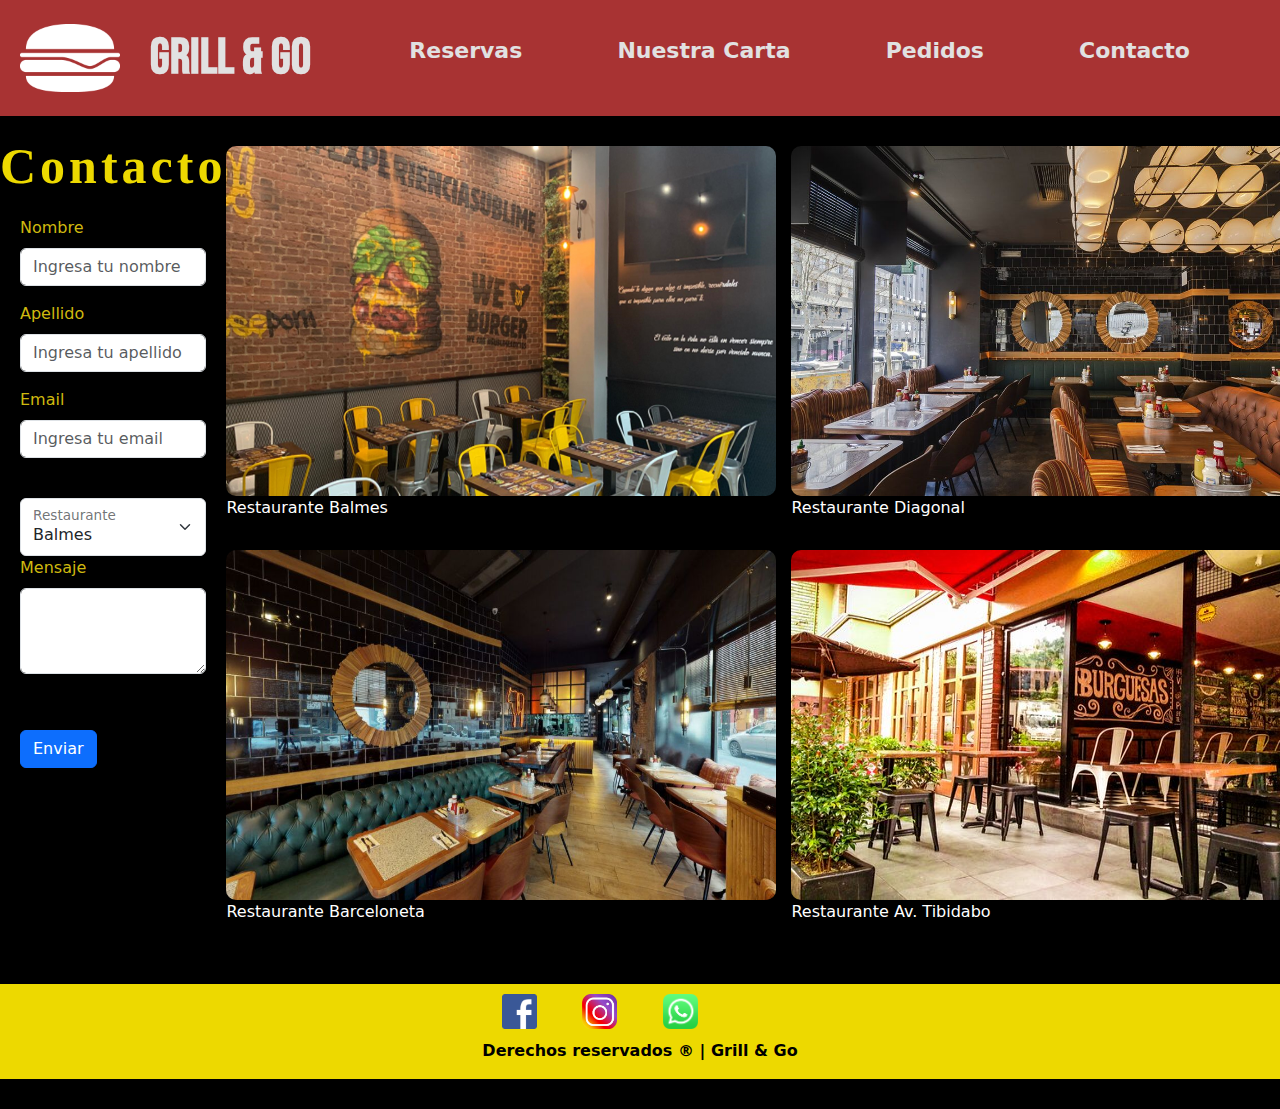
==== pages/contacto.html @ 24978bd0 "chequear-responsive" ====
<!DOCTYPE html>
<html lang="es">
<head>
    <meta charset="UTF-8">
    <meta name="viewport" content="width=device-width, initial-scale=1.0">
    <title>Grill & Go | Contacto</title>
    <link rel="stylesheet" href="../css/bootstrap.min.css">
    <link rel="stylesheet" href="../css/styles.css">
    <link rel="preconnect" href="https://fonts.googleapis.com">
    <link rel="preconnect" href="https://fonts.gstatic.com" crossorigin>
    <link href="https://fonts.googleapis.com/css2?family=Bebas+Neue&display=swap" rel="stylesheet">
    <link rel="preconnect" href="https://fonts.googleapis.com">
    <link rel="preconnect" href="https://fonts.gstatic.com" crossorigin>
    <link href="https://fonts.googleapis.com/css2?family=Bebas+Neue&family=Permanent+Marker&display=swap" rel="stylesheet">
</head>
<body>
    <header>
        <a class="link-logo" href="../index.html"><img src="../img/logo.png" alt="logo"></a>
        <a class="name-compania" href="../index.html">GRILL &amp; GO</a>
        <nav>
            <div class="menu">
                <ul>
                    <a href="../pages/reservas.html"><li>Reservas</li></a>
                    <a href="../pages/nuestra-carta.html"><li>Nuestra Carta</li></a>
                    <a href="../pages/pedidos.html"><li>Pedidos</li></a>
                    <a href="../pages/contacto.html"><li>Contacto</li></a>
                </ul>
            </div>
        </nav>
    </header>
    <main>
        <div class="contenedor">
            <div class="formgrid">
                <h2 class="contacto-1">Contacto</h2>
                <form class="enviar-form" action="./formulario-enviado.html" method="get">
                    <div class="mb-3">
                        <label for="exampleFormControlInput1" class="form-label">Nombre</label>
                        <input type="name" class="form-control" id="exampleFormControlInput1" placeholder="Ingresa tu nombre">
                    </div>
                    <div class="mb-3">
                        <label for="exampleFormControlInput1" class="form-label">Apellido</label>
                        <input type="surname" class="form-control" id="exampleFormControlInput1" placeholder="Ingresa tu apellido">
                    </div>
                    <div class="mb-3">
                        <label for="exampleFormControlInput1" class="form-label">Email</label>
                        <input type="email" class="form-control" id="exampleFormControlInput1" placeholder="Ingresa tu email">
                    </div>
                    <div class="form-floating">
                        <select class="form-select" id="floatingSelect" aria-label="Floating label select example">
                            <option selected>Balmes</option>
                            <option value="2">Barceloneta</option>
                            <option value="3">Diagonal</option>
                            <option value="4">Tibidabo</option>
                        </select>
                        <label for="floatingSelect">Restaurante</label>
                    </div>
                    <div class="mb-3">
                        <label for="exampleFormControlTextarea1" class="form-label">Mensaje</label>
                        <textarea class="form-control" id="exampleFormControlTextarea1" rows="3"></textarea>
                    </div>
                    <button type="submit" class="btn btn-primary">Enviar</button>
                </form>
            </div>
            <div class="balmes"><img src="../img/restaurante1.jpg" alt="restaurante1">Restaurante Balmes</div>
            <div class="diagonal"><img src="../img/restaurante2.jpg" alt="restaurante2">Restaurante Diagonal</div>
            <div class="barceloneta"><img src="../img/restaurante3.jpg" alt="restaurante3">Restaurante Barceloneta</div>
            <div class="tibidabo"><img src="../img/restaurante4.jpg" alt="restaurante4">Restaurante Av. Tibidabo</div>
        </div>
    </main>
    <footer>
        <div class="contacto-redes">
            <a target="_blank" href="https://www.facebook.com"><img class="facebook-logo" src="../img/facebook.png" alt="facebook-logo"></a>
            <a target="_blank" href="https://www.instagram.com"><img class="instagram-logo" src="../img/instagram.png" alt="instagram-logo"></a>
            <a target="_blank" href="https://www.whatsapp.com"><img class="whatsapp-logo" src="../img/whatsapp.png" alt="whatsapp-logo"></a>
            <p class="copyright">Derechos reservados &reg; | Grill &amp; Go </p>
        </div>
    </footer>
    <script src="../js/bootstrap.bundle.min.js"></script>
</body>
</html>
---- css/styles.css ----
/* CSS aplica a todas las pages */
/* CSS aplica a todas las pages */
/* CSS aplica a todas las pages */

*{
    margin: 0;
    padding: 0;
    box-sizing: border-box
}


header{
    background-color: rgb(168, 51, 51);
    padding-top: 8px;
    padding-bottom: 8px;
    display: flex;
    flex-direction: row;
    align-items: center;
    justify-content: space-between;
}

body{
    background-color: rgb(0, 0, 0);
}

.link-logo img{
    margin-left: 20px;
}

.name-compania{
    text-decoration: none;
    font-family: 'Bebas Neue', sans-serif;
    font-size: 50px;
    font-weight: bold;
    margin: auto;
    margin-left: 30px;
    color: rgb(225, 225, 225);
}


ul a{
    text-decoration: none;
    margin: auto;
    margin-right: 90px;

}

.menu{
    display: flex;
    justify-content: center;
}

.menu li{
    display: inline-block;
    font-size: 22px;
    font-weight: bold;
    color: rgb(225, 225, 225);
    
}

.menu li:hover,
.name-compania:hover {
    color: rgb(0, 0, 0);
    border-radius: 20px;
    font-weight: bold;
    
}

.link-logo img{
    width: 100px;
    height: 100px
}

.facebook-logo,
.instagram-logo,
.whatsapp-logo {
    width: 35px;
    height: 35px;
}

footer{
    background-color: rgb(237, 217, 0);
    display: flex;
    margin: 30px auto;
    margin-top: 60px;
    justify-content: center;
}

.contacto-redes img {
    align-items: center;
    margin: 10px 20px;
}

.copyright {
    align-items: center;
    color: rgb(0, 0, 0);
    font-weight: bold;
}

/* INDEX */
/* INDEX */
/* INDEX */

.main-img{
    background-color: rgb(0, 0, 0);
}

.main-img .principal-1{
    display: flex;
    align-items: center;
}

.principal-1 img{
    width: 1000px;
    height: 450px;
    margin: 30px 20px;
    margin-bottom: 60px;
}

h1{
    font-family: 'Permanent Marker', cursive;
    color: rgb(237, 217, 0);
    font-weight: bold;
    font-size: 50px;
    letter-spacing: 4px;
    margin-bottom: 30px;
    margin-left: 10px;
    text-align: center;
}

/* INDEX MAIN-IMG2 */

.main-img2{
    background-color: rgb(0, 0, 0);
}

.main-img2 .principal-2{
    display: flex;
    align-items: center;
}

.principal-2 img {
    width: 600px;
    height: 800px;
    margin: 40px 30px;
    margin-bottom: 60px;

}

.principal-2-1 p,
.principal-2-1 h2{
    width: 600px;
    margin: 40px 80px;
    text-align: center;
    justify-content: center;
}

.principal-2-1 p{
    color: white;
}

h2{
    font-family: 'Permanent Marker', cursive;
    color: rgb(237, 217, 0);
    font-weight: bold;
    font-size: 50px;
    letter-spacing: 4px;
    text-align: center;
}


/* INDEX LINK-RESERVA */

.link-reserva{
    background-color: rgb(0, 0, 0);
    margin: auto auto
}

.img-reserva-main {
    margin: 75px 100px;
    border-style: solid;
    border-width: 5px;
    border-color: rgb(237, 217, 0);
    border-radius: 50px;

}

.img-reserva-main:hover{
    background-color: rgb(211, 195, 20);

}

h3 {
    font-family: 'Permanent Marker', cursive;
    color: rgb(255, 255, 255);
    font-weight: bold;
    font-size: 65px;
    letter-spacing: 4px;
    text-align: center;
    padding: 70px;
    border-radius: 25px;
}

.link-img-reserva-main {
    text-decoration: none;
}


/* INDEX IFRAME-IFRAME */

iframe{
    display: flex;
    align-items: center;
    margin: 30px auto;
    width: 80%;
    height: 400px;
    border-radius: 50px;
}

.iframe-maps{
    background-color: rgb(0, 0, 0);
}

/* PAGINA NUESTRA CARTA */
/* PAGINA NUESTRA CARTA */
/* PAGINA NUESTRA CARTA */

.baconburger,
.cheeseburger,
.chickenburger,
.triplecheeseburger,
.veggieburger {
    width: 650px;
    height: 550px;
}

.nuestra--carta{
    margin-top: 20px;
}


.carousel {
    display: flex;
    justify-content: center;
    align-items: center;
    text-align: center;
    height: 100vh;
}

.carousel-item img{
    margin-bottom: 90px;
}

/* PAGINA RESERVAS */
/* PAGINA RESERVAS */
/* PAGINA RESERVAS */

.contenedor-reservas{
    display: grid;
    grid-template-columns: 1.2fr 1.4fr 1.4fr;
    grid-template-rows: 1fr 1fr;
    grid-template-areas: 
    "formulario hambur1 hambur2"
    "formulario hambur3 hambur4";
    justify-content: center;
    align-items: center;
}

.contenedor-reservas img{
    margin-top: 20px;
    margin-right: 15px;
}

.formulario{
    grid-area: formulario;
}

.hambur1{
    grid-area: hambur1;
}

.hambur2{
    grid-area: hambur2;
}

.hambur3{
    grid-area: hambur3;
}

.hambur4{
    grid-area: hambur4;
}



.enviar-form {
    margin: 20px;
}

.intro-form p{
    margin: 20px;
    text-align: center;
    color: white;
}

label{
    color: rgb(207, 185, 15);
}

.form-select{
    margin-top: 40px;
}

button{
    margin-top: 40px;
}

.reservas-text{
    margin-top: 20px;
}

.hambur1 img{
    width: 500px;
    height: 400px;

}
.hambur2 img{
    width: 500px;
    height: 350px;
}

.hambur3 img{
    width: 500px;
    height: 400px;
}

.hambur4 img{
    width: 475px;
    height: 450px;
}


/* PAGINA CONTACTO */
/* PAGINA CONTACTO */
/* PAGINA CONTACTO */

.contenedor{
    display: grid;
    grid-template-columns: 1.2fr 1.4fr 1.4fr;
    grid-template-rows: 1fr 1fr;
    grid-template-areas: 
    "formgrid balmes      diagonal"
    "formgrid barceloneta tibidabo";
}

.contenedor img{
    width: 550px;
    height: 350px;
    margin-top: 30px;
    margin-right: 15px;
    border-radius: 10px;
    
}

.contacto-1{
    margin-top: 20px;
}


.formgrid{
    grid-area: formgrid;
}

.balmes{
    grid-area: balmes;
}

.diagonal{
    grid-area: diagonal;
}

.barceloneta{
    grid-area: barceloneta;
}

.tibidabo{
    grid-area: tibidabo;
}

.balmes,
.diagonal,
.barceloneta,
.tibidabo{
    color: white;
}

/* PAGINA PEDIDOS */
/* PAGINA PEDIDOS */
/* PAGINA PEDIDOS */

.contenedor-pedidos{
    display: grid;
    grid-template-columns: 1fr 1fr 1fr;
    grid-template-rows: 1fr 1fr 1fr;
    grid-template-areas: 
    "hamburguesa1 hamburguesa2 hamburguesa3"
    "hamburguesa4 hamburguesa5 hamburguesa6"
    "hamburguesa7 hamburguesa8 hamburguesa9";

}

.contenedor-pedidos img{
    width: 475px;
    height: 300px;
    border-radius: 10px;
    
}


.mas-pedidos{
    margin-top: 20px;
    margin-bottom: 30px;
}


.hamburguesa1{
    grid-area: hamburguesa1;

}

.hamburguesa2{
    grid-area: hamburguesa2;
}

.hamburguesa3{
    grid-area: hamburguesa3;
}

.hamburguesa4{
    grid-area: hamburguesa4;
}

.hamburguesa5{
    grid-area: hamburguesa5;
}

.hamburguesa6{
    grid-area: hamburguesa6;
}

.hamburguesa7{
    grid-area: hamburguesa7;
}

.hamburguesa8{
    grid-area: hamburguesa8;
}

.hamburguesa9{
    grid-area: hamburguesa9;
}

.hamburguesa1,
.hamburguesa2,
.hamburguesa3,
.hamburguesa4,
.hamburguesa5,
.hamburguesa6,
.hamburguesa7,
.hamburguesa8,
.hamburguesa9{
    display: grid;
    place-items: center;
    text-align: center;
}

.text-pedido{
    color: white;
    justify-content: center;
    align-items: center;
    text-align: center;
    width: 450px;
}

.titulo-pedido{
    color: rgb(207, 185, 15);;
}

/* PAGINA FORMULARIO ENVIADO */
/* PAGINA FORMULARIO ENVIADO */
/* PAGINA FORMULARIO ENVIADO */

.contenido-formulario{
    margin-top: 20px;
    margin-bottom: 400px;
}


/* PAGINA PEDIDO RESPONSIVE */
/* PAGINA PEDIDO RESPONSIVE */
/* PAGINA PEDIDO RESPONSIVE */


@media screen and (max-width: 1024px) {   

    .contenedor-pedidos{
        grid-template-columns: 1fr 1fr 1fr;
        grid-template-rows: repeat(3, 1fr);
        grid-template-areas: 
        "hamburguesa1   hamburguesa2    hamburguesa3"
        "hamburguesa4   hamburguesa5    hamburguesa6"
        "hamburguesa7   hamburguesa8    hamburguesa9";
    }
    
    .contenedor-pedidos img{
        width: 450px;
        height: 300px;
        border-radius: 10px;
    }
    
    .mas-pedidos{
        margin-top: 20px;
        margin-bottom: 30px;
        font-size: 30px;
    }
    
    .text-pedido{
        color: white;
        justify-content: center;
        align-items: center;
        text-align: center;
        width: 450px;
    }

    .name-compania{
        font-size: 30px;
    }

    .link-logo img{
        width: 50px;
        height: 50px;
    }

}



@media screen and (max-width: 768px) {   

    .contenedor-pedidos{
        grid-template-columns: 1fr 1fr;
        grid-template-rows: repeat(5, 1fr);
        grid-template-areas: 
        "hamburguesa1   hamburguesa2"
        "hamburguesa3   hamburguesa4"
        "hamburguesa5   hamburguesa6"
        "hamburguesa7   hamburguesa8"
        "hamburguesa9   hamburguesa9";
    }
    
    .contenedor-pedidos img{
        width: 350px;
        height: 200px;
        border-radius: 10px;
    }
    
    .mas-pedidos{
        margin-top: 20px;
        margin-bottom: 30px;
        font-size: 30px;
    }
    
    .text-pedido{
        color: white;
        justify-content: center;
        align-items: center;
        text-align: center;
        width: 350px;
    }

}



@media screen and (max-width: 480px) {   

.contenedor-pedidos{
    grid-template-columns: 1fr;
    grid-template-rows: 1fr 1fr 1fr 1fr 1fr 1fr 1fr 1fr 1fr;
    grid-template-areas: 
    "hamburguesa1"
    "hamburguesa2"
    "hamburguesa3"
    "hamburguesa4"
    "hamburguesa5"
    "hamburguesa6"
    "hamburguesa7"
    "hamburguesa8"
    "hamburguesa9";
}

.contenedor-pedidos img{
    width: 350px;
    height: 200px;
    border-radius: 10px;
}

.mas-pedidos{
    margin-top: 20px;
    margin-bottom: 30px;
    font-size: 30px;
}

.text-pedido{
    color: white;
    justify-content: center;
    align-items: center;
    text-align: center;
    width: 350px;
}
}
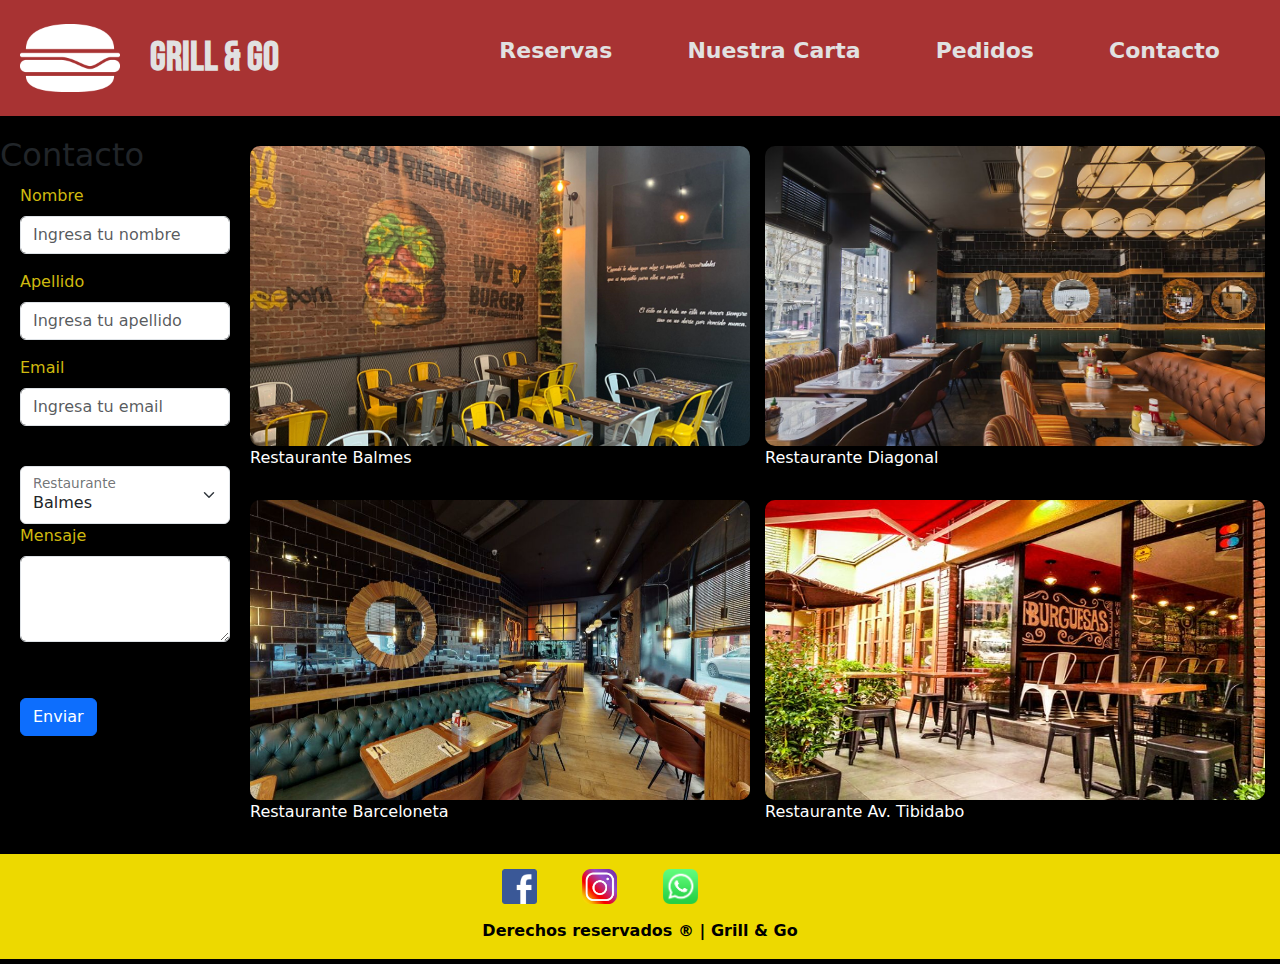
==== commit 3ead1077: "sass incuido - falta media queries hacia abajo" ====
--- a/pages/contacto.html
+++ b/pages/contacto.html
@@ -5,13 +5,15 @@
     <meta name="viewport" content="width=device-width, initial-scale=1.0">
     <title>Grill & Go | Contacto</title>
     <link rel="stylesheet" href="../css/bootstrap.min.css">
-    <link rel="stylesheet" href="../css/styles.css">
+    <link rel="stylesheet" href="../scss/estilos.css">
     <link rel="preconnect" href="https://fonts.googleapis.com">
     <link rel="preconnect" href="https://fonts.gstatic.com" crossorigin>
     <link href="https://fonts.googleapis.com/css2?family=Bebas+Neue&display=swap" rel="stylesheet">
     <link rel="preconnect" href="https://fonts.googleapis.com">
     <link rel="preconnect" href="https://fonts.gstatic.com" crossorigin>
     <link href="https://fonts.googleapis.com/css2?family=Bebas+Neue&family=Permanent+Marker&display=swap" rel="stylesheet">
+    <link rel="shortcut icon" href="../img/favicon.ico" type="image/x-icon">
+    <link rel="icon" href="../img/favicon.ico" type="image/x-icon">
 </head>
 <body>
     <header>
--- a/scss/estilos.css
+++ b/scss/estilos.css
@@ -0,0 +1,1757 @@
+* {
+  margin: 0;
+  padding: 0;
+  box-sizing: border-box;
+}
+
+body {
+  background-color: rgb(0, 0, 0);
+}
+
+header {
+  background-color: rgb(168, 51, 51);
+  padding-top: 8px;
+  padding-bottom: 8px;
+  display: flex;
+  flex-direction: row;
+  align-items: center;
+  justify-content: space-between;
+  margin: 0px auto;
+}
+header .link-logo img {
+  margin-left: 20px;
+  width: 100px;
+  height: 100px;
+}
+header .name-compania {
+  text-decoration: none;
+  font-family: "Bebas Neue", sans-serif;
+  font-size: 40px;
+  font-weight: bold;
+  margin: auto;
+  margin-left: 30px;
+  color: rgb(225, 225, 225);
+}
+header .name-compania:hover {
+  color: rgb(0, 0, 0);
+  border-radius: 20px;
+  font-weight: bold;
+}
+header nav .menu {
+  display: flex;
+  justify-content: center;
+}
+header nav .menu ul a {
+  text-decoration: none;
+  margin: auto;
+  margin-right: 50px;
+}
+header nav .menu ul a li {
+  display: inline-block;
+  font-size: 22px;
+  font-weight: bold;
+  color: rgb(225, 225, 225);
+}
+header nav .menu ul a li:hover {
+  color: rgb(0, 0, 0);
+  border-radius: 20px;
+  font-weight: bold;
+}
+
+footer {
+  background-color: rgb(237, 217, 0);
+  display: flex;
+  margin: 5px auto;
+  justify-content: center;
+  margin-top: 30px;
+}
+footer .contacto-redes img {
+  align-items: center;
+  margin: 15px 20px;
+  width: 35px;
+  height: 35px;
+}
+footer .contacto-redes .copyright {
+  align-items: center;
+  color: rgb(0, 0, 0);
+  font-weight: bold;
+}
+
+/* INDEX */
+/* INDEX */
+/* INDEX */
+.contenedor-principal {
+  /* INDEX MAIN-IMG2 */
+  /* INDEX LINK-RESERVA */
+  /* INDEX IFRAME-IFRAME */
+}
+.contenedor-principal .principal-1 {
+  display: flex;
+  align-items: center;
+  background-color: rgb(0, 0, 0);
+}
+.contenedor-principal .principal-1 h1 {
+  font-family: "Permanent Marker", cursive;
+  color: rgb(237, 217, 0);
+  font-weight: bold;
+  font-size: 50px;
+  letter-spacing: 4px;
+  margin-bottom: 30px;
+  margin-left: 10px;
+  text-align: center;
+}
+.contenedor-principal .principal-1 img {
+  width: 1000px;
+  height: 450px;
+  margin: 30px 20px;
+  margin-bottom: 60px;
+}
+.contenedor-principal .principal-2 {
+  display: flex;
+  align-items: center;
+}
+.contenedor-principal .principal-2 img {
+  width: 600px;
+  height: 800px;
+  margin: 40px 30px;
+  margin-bottom: 60px;
+}
+.contenedor-principal .principal-2 .principal-2-1 p,
+.contenedor-principal .principal-2 .principal-2-1 h2 {
+  width: 600px;
+  margin: 40px 80px;
+  text-align: center;
+  justify-content: center;
+}
+.contenedor-principal .principal-2 .principal-2-1 p {
+  color: white;
+}
+.contenedor-principal .principal-2 .principal-2-1 h2 {
+  font-family: "Permanent Marker", cursive;
+  color: rgb(237, 217, 0);
+  font-weight: bold;
+  font-size: 50px;
+  letter-spacing: 4px;
+  text-align: center;
+}
+.contenedor-principal .img-reserva-main {
+  margin: auto 75px;
+  border-style: solid;
+  border-width: 5px;
+  border-color: rgb(237, 217, 0);
+  border-radius: 50px;
+}
+.contenedor-principal .img-reserva-main:hover {
+  background-color: rgb(211, 195, 20);
+}
+.contenedor-principal .img-reserva-main .link-img-reserva-main {
+  text-decoration: none;
+}
+.contenedor-principal .img-reserva-main .link-img-reserva-main h3 {
+  color: rgb(255, 255, 255);
+  font-weight: bold;
+  font-size: 65px;
+  letter-spacing: 4px;
+  text-align: center;
+  padding: 70px;
+  border-radius: 25px;
+  font-family: "Permanent Marker", cursive;
+}
+.contenedor-principal .iframe-maps {
+  background-color: rgb(0, 0, 0);
+}
+.contenedor-principal .iframe-maps iframe {
+  display: flex;
+  align-items: center;
+  margin: 30px auto;
+  width: 80%;
+  height: 400px;
+  border-radius: 50px;
+}
+
+/* PAGINA NUESTRA CARTA */
+/* PAGINA NUESTRA CARTA */
+/* PAGINA NUESTRA CARTA */
+.baconburger,
+.cheeseburger,
+.chickenburger,
+.triplecheeseburger,
+.veggieburger {
+  width: 650px;
+  height: 550px;
+}
+
+.nuestra--carta {
+  margin-top: 20px;
+}
+
+.carousel {
+  display: flex;
+  justify-content: center;
+  align-items: center;
+  text-align: center;
+  height: 100vh;
+}
+
+.carousel-item img {
+  margin-bottom: 90px;
+}
+
+/* PAGINA RESERVAS */
+/* PAGINA RESERVAS */
+/* PAGINA RESERVAS */
+.contenedor-reservas {
+  display: grid;
+  grid-template-columns: 1.2fr 1.4fr 1.4fr;
+  grid-template-rows: 1fr 1fr;
+  grid-template-areas: "formulario hambur1 hambur2" "formulario hambur3 hambur4";
+  justify-content: center;
+  align-items: center;
+}
+
+.contenedor-reservas img {
+  margin-top: 20px;
+  margin-right: 15px;
+}
+
+.formulario {
+  grid-area: formulario;
+}
+
+.hambur1 {
+  grid-area: hambur1;
+}
+
+.hambur2 {
+  grid-area: hambur2;
+}
+
+.hambur3 {
+  grid-area: hambur3;
+}
+
+.hambur4 {
+  grid-area: hambur4;
+}
+
+.enviar-form {
+  margin: 20px;
+}
+
+.intro-form p {
+  margin: 20px;
+  text-align: center;
+  color: white;
+}
+
+label {
+  color: rgb(207, 185, 15);
+}
+
+.form-select {
+  margin-top: 40px;
+}
+
+button {
+  margin-top: 40px;
+}
+
+.reservas-text {
+  margin-top: 20px;
+}
+
+.hambur1 img {
+  width: 500px;
+  height: 400px;
+}
+
+.hambur2 img {
+  width: 500px;
+  height: 350px;
+}
+
+.hambur3 img {
+  width: 500px;
+  height: 400px;
+}
+
+.hambur4 img {
+  width: 475px;
+  height: 450px;
+}
+
+/* PAGINA CONTACTO */
+/* PAGINA CONTACTO */
+/* PAGINA CONTACTO */
+.contenedor {
+  display: grid;
+  grid-template-columns: 1.2fr 1.4fr 1.4fr;
+  grid-template-rows: 1fr 1fr;
+  grid-template-areas: "formgrid balmes      diagonal" "formgrid barceloneta tibidabo";
+}
+.contenedor img {
+  width: 500px;
+  height: 300px;
+  margin-top: 30px;
+  margin-right: 15px;
+  border-radius: 10px;
+}
+.contenedor .formgrid .contacto-1 {
+  margin-top: 20px;
+}
+.contenedor .formgrid {
+  grid-area: formgrid;
+}
+.contenedor .balmes {
+  grid-area: balmes;
+}
+.contenedor .diagonal {
+  grid-area: diagonal;
+}
+.contenedor .barceloneta {
+  grid-area: barceloneta;
+}
+.contenedor .tibidabo {
+  grid-area: tibidabo;
+}
+.contenedor .balmes,
+.contenedor .diagonal,
+.contenedor .barceloneta,
+.contenedor .tibidabo {
+  color: white;
+}
+
+/* PAGINA PEDIDOS */
+/* PAGINA PEDIDOS */
+/* PAGINA PEDIDOS */
+.contenedor-pedidos {
+  display: grid;
+  grid-template-columns: 1fr 1fr 1fr;
+  grid-template-rows: 1fr 1fr 1fr;
+  grid-template-areas: "hamburguesa1 hamburguesa2 hamburguesa3" "hamburguesa4 hamburguesa5 hamburguesa6" "hamburguesa7 hamburguesa8 hamburguesa9";
+}
+
+.contenedor-pedidos img {
+  width: 475px;
+  height: 300px;
+  border-radius: 10px;
+}
+
+.mas-pedidos {
+  margin-top: 20px;
+  margin-bottom: 30px;
+}
+
+.hamburguesa1 {
+  grid-area: hamburguesa1;
+}
+
+.hamburguesa2 {
+  grid-area: hamburguesa2;
+}
+
+.hamburguesa3 {
+  grid-area: hamburguesa3;
+}
+
+.hamburguesa4 {
+  grid-area: hamburguesa4;
+}
+
+.hamburguesa5 {
+  grid-area: hamburguesa5;
+}
+
+.hamburguesa6 {
+  grid-area: hamburguesa6;
+}
+
+.hamburguesa7 {
+  grid-area: hamburguesa7;
+}
+
+.hamburguesa8 {
+  grid-area: hamburguesa8;
+}
+
+.hamburguesa9 {
+  grid-area: hamburguesa9;
+}
+
+.hamburguesa1,
+.hamburguesa2,
+.hamburguesa3,
+.hamburguesa4,
+.hamburguesa5,
+.hamburguesa6,
+.hamburguesa7,
+.hamburguesa8,
+.hamburguesa9 {
+  display: grid;
+  place-items: center;
+  text-align: center;
+  width: 100%;
+}
+
+.text-pedido {
+  color: white;
+  justify-content: center;
+  align-items: center;
+  text-align: center;
+  width: 475px;
+}
+
+.titulo-pedido {
+  color: rgb(207, 185, 15);
+}
+
+.hamburguesa h4 {
+  align-items: center;
+  justify-content: center;
+  text-align: center;
+}
+
+/* PAGINA FORMULARIO ENVIADO */
+/* PAGINA FORMULARIO ENVIADO */
+/* PAGINA FORMULARIO ENVIADO */
+.contenido-formulario {
+  margin-top: 20px;
+  margin-bottom: 400px;
+}
+
+/* PAGINA PEDIDO RESPONSIVE */
+/* PAGINA PEDIDO RESPONSIVE */
+/* PAGINA PEDIDO RESPONSIVE */
+@media screen and (max-width: 1680px) {
+  .contenedor-pedidos {
+    grid-template-columns: 1fr 1fr 1fr;
+    grid-template-rows: repeat(3, 1fr);
+    grid-template-areas: "hamburguesa1   hamburguesa2    hamburguesa3" "hamburguesa4   hamburguesa5    hamburguesa6" "hamburguesa7   hamburguesa8    hamburguesa9";
+  }
+  .contenedor-pedidos img {
+    width: 400px;
+    height: 250px;
+    border-radius: 10px;
+    margin: 5px;
+  }
+  .mas-pedidos {
+    margin-top: 20px;
+    margin-bottom: 30px;
+    font-size: 30px;
+  }
+  .name-compania {
+    font-size: 30px;
+    width: 150px;
+    margin-left: 10px;
+  }
+  .link-logo img {
+    width: 50px;
+    height: 50px;
+  }
+  .menu li {
+    font-size: 25px;
+    margin: 0px 10px;
+    align-items: center;
+    justify-content: center;
+    place-items: center;
+  }
+  ul a {
+    margin: 10px auto;
+  }
+  .text-pedido {
+    color: white;
+    justify-content: center;
+    align-items: center;
+    text-align: center;
+    width: 400px;
+    font-size: 18px;
+  }
+}
+@media screen and (max-width: 1300px) {
+  .contenedor-pedidos {
+    grid-template-columns: 1fr 1fr 1fr;
+    grid-template-rows: repeat(3, 1fr);
+    grid-template-areas: "hamburguesa1   hamburguesa2    hamburguesa3" "hamburguesa4   hamburguesa5    hamburguesa6" "hamburguesa7   hamburguesa8    hamburguesa9";
+  }
+  .contenedor-pedidos img {
+    width: 330px;
+    height: 250px;
+    border-radius: 10px;
+    margin: 5px;
+  }
+  .mas-pedidos {
+    margin-top: 20px;
+    margin-bottom: 30px;
+    font-size: 30px;
+  }
+  .name-compania {
+    font-size: 30px;
+    width: 150px;
+    margin-left: 10px;
+  }
+  .link-logo img {
+    width: 50px;
+    height: 50px;
+  }
+  .menu li {
+    font-size: 22px;
+    margin: 0px 10px;
+    align-items: center;
+    justify-content: center;
+    place-items: center;
+  }
+  ul a {
+    margin: 10px auto;
+  }
+  .text-pedido {
+    color: white;
+    justify-content: center;
+    align-items: center;
+    text-align: center;
+    width: 330px;
+    font-size: 18px;
+  }
+}
+@media screen and (max-width: 1024px) {
+  .contenedor-pedidos {
+    grid-template-columns: 1fr 1fr 1fr;
+    grid-template-rows: repeat(3, 1fr);
+    grid-template-areas: "hamburguesa1   hamburguesa2    hamburguesa3" "hamburguesa4   hamburguesa5    hamburguesa6" "hamburguesa7   hamburguesa8    hamburguesa9";
+  }
+  .contenedor-pedidos img {
+    width: 300px;
+    height: 180px;
+    border-radius: 10px;
+    margin: 5px;
+  }
+  .mas-pedidos {
+    margin-top: 20px;
+    margin-bottom: 30px;
+    font-size: 30px;
+  }
+  .name-compania {
+    font-size: 30px;
+    width: 150px;
+    margin-left: 10px;
+  }
+  .link-logo img {
+    width: 50px;
+    height: 50px;
+  }
+  .menu li {
+    font-size: 20px;
+    margin: 0px 10px;
+    align-items: center;
+    justify-content: center;
+    place-items: center;
+  }
+  ul a {
+    margin: 10px auto;
+  }
+  .text-pedido {
+    color: white;
+    justify-content: center;
+    align-items: center;
+    text-align: center;
+    width: 300px;
+    font-size: 14px;
+  }
+}
+@media screen and (max-width: 880px) {
+  .contenedor-pedidos {
+    grid-template-columns: 1fr 1fr 1fr;
+    grid-template-rows: repeat(3, 1fr);
+    grid-template-areas: "hamburguesa1   hamburguesa2    hamburguesa3" "hamburguesa4   hamburguesa5    hamburguesa6" "hamburguesa7   hamburguesa8    hamburguesa9";
+  }
+  .contenedor-pedidos img {
+    width: 250px;
+    height: 180px;
+    border-radius: 10px;
+    margin: 5px;
+  }
+  .mas-pedidos {
+    margin-top: 20px;
+    margin-bottom: 30px;
+    font-size: 30px;
+  }
+  .name-compania {
+    font-size: 30px;
+    width: 150px;
+    margin-left: 10px;
+  }
+  .link-logo img {
+    width: 50px;
+    height: 50px;
+  }
+  .menu li {
+    font-size: 20px;
+    margin: 0px 10px;
+    align-items: center;
+    justify-content: center;
+    place-items: center;
+  }
+  ul a {
+    margin: 10px auto;
+  }
+  .text-pedido {
+    color: white;
+    justify-content: center;
+    align-items: center;
+    text-align: center;
+    width: 250px;
+    font-size: 14px;
+  }
+}
+@media screen and (max-width: 768px) {
+  .contenedor-pedidos {
+    grid-template-columns: 1fr 1fr;
+    grid-template-rows: repeat(5, 1fr);
+    grid-template-areas: "hamburguesa1   hamburguesa2" "hamburguesa3   hamburguesa4" "hamburguesa5   hamburguesa6" "hamburguesa7   hamburguesa8" "hamburguesa9   hamburguesa9";
+  }
+  .contenedor-pedidos img {
+    width: 320px;
+    height: 210px;
+    border-radius: 10px;
+  }
+  .mas-pedidos {
+    margin-top: 20px;
+    margin-bottom: 30px;
+    font-size: 30px;
+    margin: 5px;
+  }
+  .name-compania {
+    font-size: 30px;
+    width: 150px;
+    margin-left: 10px;
+  }
+  ul a {
+    margin: 10px auto;
+  }
+  .menu li {
+    display: block;
+    font-size: 18px;
+    margin-right: 20px;
+  }
+  .text-pedido {
+    color: white;
+    justify-content: center;
+    align-items: center;
+    text-align: center;
+    width: 330px;
+    font-size: 14px;
+  }
+}
+@media screen and (max-width: 660px) {
+  .contenedor-pedidos img {
+    width: 300px;
+    height: 200px;
+    border-radius: 10px;
+  }
+  .mas-pedidos {
+    margin: 5px;
+  }
+  .menu li {
+    display: block;
+    font-size: 18px;
+    margin-right: 20px;
+  }
+  .mas-pedidos {
+    margin: 5px;
+  }
+  .text-pedido {
+    color: white;
+    justify-content: center;
+    align-items: center;
+    text-align: center;
+    width: 300px;
+    font-size: 14px;
+  }
+}
+@media screen and (max-width: 630px) {
+  .contenedor-pedidos img {
+    width: 290px;
+    height: 200px;
+    border-radius: 10px;
+  }
+  .menu li {
+    display: block;
+    font-size: 18px;
+    margin-right: 20px;
+  }
+  .mas-pedidos {
+    margin: 5px;
+  }
+  .text-pedido {
+    color: white;
+    justify-content: center;
+    align-items: center;
+    text-align: center;
+    width: 290px;
+    font-size: 14px;
+  }
+}
+@media screen and (max-width: 600px) {
+  .contenedor-pedidos {
+    grid-template-columns: 1fr;
+    grid-template-rows: 0.8fr 1fr 1fr 1fr 1fr 1fr 1fr 1fr 1fr;
+    grid-template-areas: "hamburguesa1" "hamburguesa2" "hamburguesa3" "hamburguesa4" "hamburguesa5" "hamburguesa6" "hamburguesa7" "hamburguesa8" "hamburguesa9";
+  }
+  .contenedor-pedidos img {
+    width: 480px;
+    height: 300px;
+    border-radius: 10px;
+  }
+  .menu li {
+    display: block;
+    font-size: 18px;
+    margin-right: 20px;
+  }
+  .mas-pedidos {
+    margin: 5px;
+  }
+  .text-pedido {
+    color: white;
+    justify-content: center;
+    align-items: center;
+    text-align: center;
+    width: 480px;
+    font-size: 14px;
+  }
+}
+@media screen and (max-width: 480px) {
+  .contenedor-pedidos {
+    grid-template-columns: 1fr;
+    grid-template-rows: 0.8fr 1fr 1fr 1fr 1fr 1fr 1fr 1fr 1fr;
+    grid-template-areas: "hamburguesa1" "hamburguesa2" "hamburguesa3" "hamburguesa4" "hamburguesa5" "hamburguesa6" "hamburguesa7" "hamburguesa8" "hamburguesa9";
+  }
+  .contenedor-pedidos img {
+    width: 320px;
+    height: 220px;
+    border-radius: 10px;
+  }
+  .mas-pedidos {
+    margin-top: 20px;
+    margin-bottom: 30px;
+    font-size: 30px;
+    margin: 5px;
+  }
+  .text-pedido {
+    color: white;
+    justify-content: center;
+    align-items: center;
+    text-align: center;
+    width: 320px;
+    font-size: 12px;
+  }
+  .name-compania {
+    font-size: 30px;
+    width: 150px;
+    margin-left: 10px;
+  }
+  .menu li {
+    display: block;
+    font-size: 15px;
+    margin-right: 20px;
+  }
+}
+@media screen and (max-width: 320px) {
+  .contenedor-pedidos {
+    grid-template-columns: 1fr;
+    grid-template-rows: 1fr 1fr 1fr 1fr 1fr 1fr 1fr 1fr 1fr;
+    grid-template-areas: "hamburguesa1" "hamburguesa2" "hamburguesa3" "hamburguesa4" "hamburguesa5" "hamburguesa6" "hamburguesa7" "hamburguesa8" "hamburguesa9";
+  }
+  .contenedor-pedidos img {
+    width: 95%;
+    height: 200px;
+    border-radius: 10px;
+  }
+  .mas-pedidos {
+    margin-top: 20px;
+    margin-bottom: 30px;
+    font-size: 20px;
+    margin: 5px;
+  }
+  .text-pedido {
+    color: white;
+    justify-content: center;
+    align-items: center;
+    text-align: center;
+    width: 300px;
+  }
+  .name-compania {
+    font-size: 30px;
+    width: 150px;
+    margin-left: 10px;
+  }
+  .menu li {
+    display: block;
+    font-size: 15px;
+    margin-right: 20px;
+  }
+}
+/* PAGINA NUESTRA CARTA RESPONSIVE*/
+/* PAGINA NUESTRA CARTA RESPONSIVE*/
+/* PAGINA NUESTRA CARTA RESPONSIVE*/
+@media screen and (max-width: 1024px) {
+  .carousel-inner img {
+    width: 400px;
+    height: 300px;
+  }
+}
+@media screen and (max-width: 768px) {
+  .carousel-inner img {
+    width: 400px;
+    height: 300px;
+  }
+}
+@media screen and (max-width: 480px) {
+  .carousel-inner img {
+    width: 350px;
+    height: 250px;
+  }
+}
+@media screen and (max-width: 320px) {
+  .carousel-inner img {
+    width: 300px;
+    height: 200px;
+  }
+}
+/* PAGINA INDEX RESPONSIVE */
+/* PAGINA INDEX RESPONSIVE */
+/* PAGINA INDEX RESPONSIVE */
+@media screen and (max-width: 1300px) {
+  .principal-2-1 {
+    margin: 20px auto;
+    justify-content: center;
+  }
+  .principal-1 {
+    margin: 20px auto;
+    justify-content: center;
+  }
+  .principal-1 h1 {
+    width: 500px;
+    margin: 20px auto;
+    justify-content: center;
+  }
+  .principal-1 img {
+    width: 550px;
+    height: 280px;
+    margin: 20px auto;
+    justify-content: center;
+  }
+  .principal-2 img {
+    width: 450px;
+    margin: 10px auto;
+    justify-content: center;
+  }
+  .principal-2-1 h2 {
+    width: 500px;
+    font-size: 30px;
+    margin: 10px auto;
+    justify-content: center;
+  }
+  .principal-2-1 .text1 {
+    font-size: 20px;
+    width: 500px;
+    margin: 5px auto;
+    justify-content: center;
+    margin-bottom: 30px;
+  }
+  .img-reserva-main {
+    margin-top: 50px;
+  }
+  h1 {
+    font-size: 40px;
+    letter-spacing: 4px;
+    margin-bottom: 30px;
+    text-align: center;
+  }
+  h3 {
+    font-size: 30px;
+    letter-spacing: 4px;
+    text-align: center;
+    padding: 50px;
+    border-radius: 10px;
+  }
+}
+@media screen and (max-width: 1024px) {
+  .principal-2-1 {
+    margin: 10px auto;
+    justify-content: center;
+  }
+  .principal-1 {
+    margin: 10px auto;
+    justify-content: center;
+  }
+  .principal-1 h1 {
+    width: 400px;
+    margin: 10px auto;
+    justify-content: center;
+  }
+  .principal-1 img {
+    width: 420px;
+    height: 200px;
+    margin: 10px auto;
+    justify-content: center;
+  }
+  .principal-2 img {
+    width: 300px;
+    height: 450px;
+    margin: 10px auto;
+    justify-content: center;
+  }
+  .principal-2-1 h2 {
+    width: 360px;
+    font-size: 30px;
+    margin: 10px auto;
+    justify-content: center;
+  }
+  .principal-2-1 .text1 {
+    font-size: 15px;
+    width: 350px;
+    margin: 5px auto;
+    justify-content: center;
+    margin-bottom: 30px;
+  }
+  h1 {
+    font-size: 30px;
+    letter-spacing: 4px;
+    margin-bottom: 30px;
+    margin-left: 10px;
+    text-align: center;
+  }
+  h3 {
+    font-size: 30px;
+    letter-spacing: 4px;
+    text-align: center;
+    padding: 50px;
+    border-radius: 10px;
+  }
+}
+@media screen and (max-width: 768px) {
+  .contenedor-principal {
+    display: grid;
+    grid-template-columns: 1fr;
+    grid-template-rows: 0.5fr 0.6fr 0.4fr 0.6fr;
+    grid-template-areas: "principal-1" "principal-2" "img-reserva-main" "iframe-maps";
+  }
+  .principal-1 {
+    grid-area: principal-1;
+  }
+  .principal-2 {
+    grid-area: principal-2;
+  }
+  .img-reserva-main {
+    grid-area: img-reserva-main;
+  }
+  .iframe-maps {
+    grid-area: iframe-maps;
+  }
+  .principal-1,
+  .principal-2,
+  .img-reserva-main,
+  .iframe-maps {
+    display: grid;
+    place-items: center;
+    text-align: center;
+    align-items: center;
+  }
+  .iframe-maps {
+    width: 300px;
+    height: 100px;
+    align-items: center;
+    justify-content: center;
+    text-align: center;
+    margin-top: 10px;
+  }
+  .titulo-container {
+    font-size: 30px;
+    text-align: center;
+    width: 450px;
+    margin-top: 20px;
+  }
+  .principal-1 {
+    height: 420px;
+    width: 450px;
+    margin: 10px auto;
+    justify-content: center;
+  }
+  .principal-2 {
+    height: 300px;
+    width: 300px;
+    margin: 10px auto;
+    justify-content: center;
+  }
+  .principal-2-1 {
+    height: 250px;
+    width: 450px;
+    margin: 5px auto;
+    justify-content: center;
+  }
+  .principal-1 img {
+    width: 420px;
+    height: 200px;
+    margin: 10px;
+    justify-content: center;
+  }
+  .principal-2 img {
+    width: 300px;
+    height: 450px;
+    margin: 5px;
+    justify-content: center;
+  }
+  .img-reserva-main {
+    margin-top: 550px;
+    margin-left: 15px;
+    margin-right: 15px;
+    justify-content: center;
+  }
+  .iframe-maps {
+    margin: 10px auto;
+    justify-content: center;
+  }
+  .img-reserva-main a {
+    margin: 10px;
+    border-width: 3px;
+    border-radius: 20px;
+  }
+  .titulo-reserva-main {
+    font-size: 20px;
+    margin-top: 30px;
+  }
+  .principal-2-1 h2 {
+    width: 300px;
+    font-size: 25px;
+    margin: 10px auto;
+    justify-content: center;
+  }
+  .principal-2-1 .text1 {
+    font-size: 15px;
+    width: 450px;
+    margin: 5px auto;
+    justify-content: center;
+  }
+  iframe {
+    margin: 20px auto;
+    justify-content: center;
+    width: 300px;
+    height: 300px;
+  }
+  ul a {
+    text-decoration: none;
+    margin: auto;
+  }
+  h1 {
+    font-size: 30px;
+    letter-spacing: 4px;
+    margin-bottom: 30px;
+    margin-left: 10px;
+    text-align: center;
+  }
+  h3 {
+    font-size: 30px;
+    letter-spacing: 4px;
+    text-align: center;
+    padding: 20px;
+    border-radius: 10px;
+  }
+}
+@media screen and (max-width: 480px) {
+  .contenedor-principal {
+    display: grid;
+    grid-template-columns: 1fr;
+    grid-template-rows: 0.5fr 0.6fr 0.4fr 0.6fr;
+    grid-template-areas: "principal-1" "principal-2" "img-reserva-main" "iframe-maps";
+  }
+  .principal-1 {
+    grid-area: principal-1;
+  }
+  .principal-2 {
+    grid-area: principal-2;
+  }
+  .img-reserva-main {
+    grid-area: img-reserva-main;
+  }
+  .iframe-maps {
+    grid-area: iframe-maps;
+  }
+  .principal-1,
+  .principal-2,
+  .img-reserva-main,
+  .iframe-maps {
+    display: grid;
+    place-items: center;
+    text-align: center;
+    align-items: center;
+  }
+  .iframe-maps {
+    width: 300px;
+    height: 100px;
+    align-items: center;
+    justify-content: center;
+    text-align: center;
+    margin-top: 10px;
+  }
+  .titulo-container {
+    font-size: 30px;
+    text-align: center;
+    width: 300px;
+  }
+  .principal-1 {
+    height: 400px;
+    width: 300px;
+    margin: 10px auto;
+    justify-content: center;
+  }
+  .principal-2 {
+    height: 400px;
+    width: 300px;
+    margin: 10px auto;
+    justify-content: center;
+  }
+  .principal-2-1 {
+    height: 250px;
+    width: 300px;
+    margin: 10px;
+    justify-content: center;
+  }
+  .principal-1 img {
+    width: 300px;
+    height: 150px;
+    margin: 10px;
+    justify-content: center;
+  }
+  .principal-2 img {
+    width: 300px;
+    height: 450px;
+    margin: 5px;
+    justify-content: center;
+  }
+  .img-reserva-main {
+    margin-top: 420px;
+    margin-left: 15px;
+    margin-right: 15px;
+    justify-content: center;
+  }
+  .iframe-maps {
+    margin: 10px auto;
+    justify-content: center;
+  }
+  .img-reserva-main a {
+    margin: 10px;
+    border-width: 3px;
+    border-radius: 20px;
+  }
+  .titulo-reserva-main {
+    font-size: 20px;
+    margin-top: 30px;
+  }
+  .principal-2-1 h2 {
+    width: 300px;
+    font-size: 25px;
+    margin: 10px;
+    justify-content: center;
+  }
+  .principal-2-1 .text1 {
+    font-size: 10px;
+    width: 300px;
+    margin: 5px;
+    justify-content: center;
+  }
+  iframe {
+    margin: 20px auto;
+    justify-content: center;
+    width: 300px;
+    height: 300px;
+  }
+  ul a {
+    text-decoration: none;
+    margin: auto;
+  }
+  .principal-1 h1 {
+    width: 300px;
+    font-size: 30px;
+    letter-spacing: 4px;
+    margin-bottom: 30px;
+    margin-left: 10px;
+    text-align: center;
+  }
+  h3 {
+    font-size: 30px;
+    letter-spacing: 4px;
+    text-align: center;
+    border-radius: 1px;
+  }
+}
+@media screen and (max-width: 320px) {
+  .contenedor-principal {
+    display: grid;
+    grid-template-columns: 1fr;
+    grid-template-rows: 0.5fr 0.6fr 0.4fr 0.4fr;
+    grid-template-areas: "principal-1" "principal-2" "img-reserva-main" "iframe-maps";
+  }
+  .principal-1 {
+    grid-area: principal-1;
+  }
+  .principal-2 {
+    grid-area: principal-2;
+  }
+  .img-reserva-main {
+    grid-area: img-reserva-main;
+  }
+  .iframe-maps {
+    grid-area: iframe-maps;
+  }
+  .principal-1,
+  .principal-2,
+  .img-reserva-main,
+  .iframe-maps {
+    display: grid;
+    place-items: center;
+    text-align: center;
+    align-items: center;
+  }
+  .titulo-container {
+    text-align: center;
+    margin: 5px auto;
+  }
+  .principal-1 {
+    height: 450px;
+    width: 280px;
+    margin: 10px auto;
+    justify-content: center;
+  }
+  .principal-2 {
+    height: 800px;
+    width: 280px;
+    margin: 10px auto;
+    justify-content: center;
+    margin-bottom: 0px;
+  }
+  .principal-2-1 {
+    height: 350px;
+    width: 280px;
+    margin-top: 40px;
+    margin: 10px auto;
+    justify-content: center;
+  }
+  .principal-1 img {
+    width: 280px;
+    height: 150px;
+    margin: 10px auto;
+    justify-content: center;
+  }
+  .principal-2 img {
+    width: 280px;
+    height: 420px;
+    margin: 10px auto;
+    justify-content: center;
+  }
+  .img-reserva-main {
+    margin: 10px 20px;
+    justify-content: center;
+    height: 300px;
+  }
+  .img-reserva-main a {
+    margin: 10px auto;
+    justify-content: center;
+    border-width: 3px;
+    border-radius: 20px;
+  }
+  .titulo-reserva-main {
+    font-size: 20px;
+    margin: 1px auto;
+    justify-content: center;
+  }
+  .principal-2-1 h2 {
+    width: 280px;
+    font-size: 25px;
+    margin: 10px 10px;
+    justify-content: center;
+  }
+  .principal-2-1 .text1 {
+    font-size: 10px;
+    width: 280px;
+    margin: 10px auto;
+    justify-content: center;
+  }
+  .iframe-maps {
+    margin: 10px auto;
+    justify-content: center;
+  }
+  iframe {
+    width: 280px;
+    height: 280px;
+  }
+  ul a {
+    text-decoration: none;
+    margin: auto;
+  }
+  .principal-1 h1 {
+    width: 280px;
+    font-size: 25px;
+    letter-spacing: 4px;
+    text-align: center;
+  }
+  h2 {
+    font-size: 20px;
+    letter-spacing: 4px;
+    text-align: center;
+  }
+  h3 {
+    font-size: 20px;
+    letter-spacing: 4px;
+    text-align: center;
+    padding: 1px;
+    border-radius: 10px;
+  }
+}
+/* PAGINA CONTACTO RESPONSIVE*/
+/* PAGINA CONTACTO RESPONSIVE*/
+/* PAGINA CONTACTO RESPONSIVE*/
+@media screen and (max-width: 1024px) {
+  .contenedor {
+    display: grid;
+    grid-template-columns: 1fr 1fr;
+    grid-template-rows: 0.5fr 0.1fr 0.1fr;
+    grid-template-areas: "formgrid       formgrid" "balmes         diagonal" "barceloneta    tibidabo";
+    margin: 10px 10px;
+  }
+  .contenedor img {
+    max-width: 100%;
+    height: 280px;
+    border-radius: 10px;
+    margin: 5px;
+    justify-content: center;
+    align-items: center;
+  }
+  .balmes,
+  .diagonal,
+  .barceloneta,
+  .tibidabo {
+    color: white;
+    margin: 5px 5px;
+    justify-content: center;
+    align-items: center;
+  }
+}
+@media screen and (max-width: 720px) {
+  .contenedor {
+    display: grid;
+    grid-template-columns: 1fr 1fr;
+    grid-template-rows: 0.5fr 0.1fr 0.1fr;
+    grid-template-areas: "formgrid       formgrid" "balmes         diagonal" "barceloneta    tibidabo";
+    margin: 10px 10px;
+  }
+  .contenedor img {
+    max-width: 100%;
+    height: 220px;
+    border-radius: 10px;
+    margin: 5px;
+    justify-content: center;
+    align-items: center;
+  }
+  .balmes,
+  .diagonal,
+  .barceloneta,
+  .tibidabo {
+    color: white;
+    margin: 5px 5px;
+    justify-content: center;
+    align-items: center;
+  }
+}
+@media screen and (max-width: 580px) {
+  .contenedor {
+    display: grid;
+    grid-template-columns: 1fr;
+    grid-template-rows: 1fr 0.25fr 0.25fr 0.25fr 0.25fr;
+    grid-template-areas: "formgrid" "balmes" "diagonal" "barceloneta" "tibidabo";
+  }
+  .contenedor img {
+    max-width: 100%;
+    height: auto;
+    margin: 10px auto;
+    justify-content: center;
+    border-radius: 10px;
+  }
+  .balmes,
+  .diagonal,
+  .barceloneta,
+  .tibidabo {
+    color: white;
+    margin: 10px;
+  }
+}
+@media screen and (max-width: 320px) {
+  .contenedor {
+    display: grid;
+    grid-template-columns: 1fr;
+    grid-template-rows: 1fr 0.25fr 0.25fr 0.25fr 0.25fr;
+    grid-template-areas: "formgrid" "balmes" "diagonal" "barceloneta" "tibidabo";
+  }
+  .contenedor img {
+    max-width: 100%;
+    height: auto;
+    margin: auto;
+    justify-content: center;
+    border-radius: 10px;
+  }
+  .balmes,
+  .diagonal,
+  .barceloneta,
+  .tibidabo {
+    color: white;
+    margin: 10px;
+  }
+}
+/* PAGINA RESERVAS RESPONSIVE*/
+/* PAGINA RESERVAS RESPONSIVE*/
+/* PAGINA RESERVAS RESPONSIVE*/
+@media screen and (max-width: 1300px) {
+  .contenedor-reservas {
+    display: grid;
+    grid-template-columns: 0.6fr 0.7fr 0.7fr;
+    grid-template-rows: 1fr 0.5fr;
+    grid-template-areas: "formulario hambur1 hambur2" "formulario hambur3 hambur4";
+  }
+  .enviar-form {
+    margin: 10px 20px;
+  }
+  .intro-form p {
+    display: none;
+  }
+  .reservas-1 {
+    margin: 20px auto;
+    justify-content: center;
+    font-size: 40px;
+  }
+  .hambur1 img {
+    max-width: 100%;
+    height: 350px;
+    margin: 1px 1px;
+    justify-content: center;
+    align-items: center;
+  }
+  .hambur2 img {
+    max-width: 100%;
+    height: 350px;
+    margin: 1px 1px;
+    justify-content: center;
+    align-items: center;
+  }
+  .hambur3 img {
+    max-width: 100%;
+    height: 350px;
+    margin: 1px 1px;
+    justify-content: center;
+    align-items: center;
+  }
+  .hambur4 img {
+    max-width: 100%;
+    height: 375px;
+    margin: 1px 1px;
+    justify-content: center;
+    align-items: center;
+  }
+  .hambur1,
+  .hambur2,
+  .hambur3,
+  .hambur4 {
+    margin: 10px auto;
+    justify-content: center;
+    align-items: center;
+  }
+}
+@media screen and (max-width: 1100px) {
+  .contenedor-reservas {
+    display: grid;
+    grid-template-columns: 0.6fr 0.7fr 0.7fr;
+    grid-template-rows: 1fr 0.5fr;
+    grid-template-areas: "formulario hambur1 hambur2" "formulario hambur3 hambur4";
+  }
+  .enviar-form {
+    margin: 10px 20px;
+  }
+  .intro-form p {
+    display: none;
+  }
+  .reservas-1 {
+    margin: 20px auto;
+    justify-content: center;
+    font-size: 40px;
+  }
+  .hambur1 img {
+    max-width: 100%;
+    height: 300px;
+    margin: 1px 1px;
+    justify-content: center;
+    align-items: center;
+  }
+  .hambur2 img {
+    max-width: 100%;
+    height: 300px;
+    margin: 1px 1px;
+    justify-content: center;
+    align-items: center;
+  }
+  .hambur3 img {
+    max-width: 100%;
+    height: 300px;
+    margin: 1px 1px;
+    justify-content: center;
+    align-items: center;
+  }
+  .hambur4 img {
+    max-width: 100%;
+    height: 325px;
+    margin: 1px 1px;
+    justify-content: center;
+    align-items: center;
+  }
+  .hambur1,
+  .hambur2,
+  .hambur3,
+  .hambur4 {
+    margin: 10px auto;
+    justify-content: center;
+    align-items: center;
+  }
+}
+@media screen and (max-width: 900px) {
+  .contenedor-reservas {
+    display: grid;
+    grid-template-columns: 0.33fr 0.33fr 0.33fr;
+    grid-template-rows: 1fr 0.5fr;
+    grid-template-areas: "formulario hambur1 hambur2" "formulario hambur3 hambur4";
+  }
+  .enviar-form {
+    margin: 10px 20px;
+  }
+  .intro-form p {
+    display: none;
+  }
+  .reservas-1 {
+    margin: 20px auto;
+    justify-content: center;
+    font-size: 40px;
+  }
+  .hambur1 img {
+    width: 300px;
+    height: 225px;
+    margin: 1px 1px;
+    justify-content: center;
+    align-items: center;
+  }
+  .hambur2 img {
+    width: 300px;
+    height: 225px;
+    margin: 1px 1px;
+    justify-content: center;
+    align-items: center;
+  }
+  .hambur3 img {
+    width: 300px;
+    height: 225px;
+    margin: 1px 1px;
+    justify-content: center;
+    align-items: center;
+  }
+  .hambur4 img {
+    width: 300px;
+    height: 275px;
+    margin: 1px 1px;
+    justify-content: center;
+    align-items: center;
+  }
+  .hambur1,
+  .hambur2,
+  .hambur3,
+  .hambur4 {
+    margin: 10px auto;
+    justify-content: center;
+    align-items: center;
+  }
+}
+@media screen and (max-width: 780px) {
+  .contenedor-reservas {
+    display: grid;
+    grid-template-columns: 1fr;
+    grid-template-rows: 1fr 0.5fr 0.5fr 0.5fr 0.5fr;
+    grid-template-areas: "formulario" "hambur1" "hambur2" "hambur3" "hambur4";
+  }
+  .enviar-form {
+    margin: 10px 20px;
+  }
+  .intro-form p {
+    display: none;
+  }
+  button,
+  .form-select {
+    margin-top: 40px;
+  }
+  .reservas-1 {
+    margin: 20px auto;
+    justify-content: center;
+    font-size: 40px;
+  }
+  .hambur1 img {
+    width: 550px;
+    height: 450px;
+    margin: 1px 1px;
+    justify-content: center;
+    align-items: center;
+  }
+  .hambur2 img {
+    width: 550px;
+    height: 400px;
+    margin: 1px 1px;
+    justify-content: center;
+    align-items: center;
+  }
+  .hambur3 img {
+    width: 550px;
+    height: 450px;
+    margin: 1px 1px;
+    justify-content: center;
+    align-items: center;
+  }
+  .hambur4 img {
+    width: 525px;
+    height: 475px;
+    margin: 1px 1px;
+    justify-content: center;
+    align-items: center;
+  }
+  .hambur1,
+  .hambur2,
+  .hambur3,
+  .hambur4 {
+    max-width: 100%;
+    height: auto;
+    margin: 10px auto;
+    justify-content: center;
+    align-items: center;
+  }
+}
+@media screen and (max-width: 580px) {
+  .contenedor-reservas {
+    display: grid;
+    grid-template-columns: 1fr;
+    grid-template-rows: 1fr 0.5fr 0.5fr 0.5fr 0.5fr;
+    grid-template-areas: "formulario" "hambur1" "hambur2" "hambur3" "hambur4";
+  }
+  .enviar-form {
+    margin: 10px 20px;
+  }
+  .intro-form p {
+    display: none;
+  }
+  button,
+  .form-select {
+    margin-top: 40px;
+  }
+  .reservas-1 {
+    margin: 20px auto;
+    justify-content: center;
+    font-size: 40px;
+  }
+  .hambur1 img {
+    width: 450px;
+    height: 400px;
+    margin: 1px 1px;
+    justify-content: center;
+    align-items: center;
+  }
+  .hambur2 img {
+    width: 450px;
+    height: 350px;
+    margin: 1px 1px;
+    justify-content: center;
+    align-items: center;
+  }
+  .hambur3 img {
+    width: 450px;
+    height: 400px;
+    margin: 1px 1px;
+    justify-content: center;
+    align-items: center;
+  }
+  .hambur4 img {
+    width: 425px;
+    height: 425px;
+    margin: 1px 1px;
+    justify-content: center;
+    align-items: center;
+  }
+  .hambur1,
+  .hambur2,
+  .hambur3,
+  .hambur4 {
+    max-width: 100%;
+    height: auto;
+    margin: 10px auto;
+    justify-content: center;
+    align-items: center;
+  }
+}
+@media screen and (max-width: 480px) {
+  .contenedor-reservas {
+    display: grid;
+    grid-template-columns: 1fr;
+    grid-template-rows: 1fr;
+    grid-template-areas: "formulario";
+    justify-content: center;
+    align-items: center;
+  }
+  .enviar-form {
+    margin: 10px 20px;
+  }
+  .intro-form p {
+    display: none;
+  }
+  button,
+  .form-select {
+    margin-top: 40px;
+  }
+  .reservas-1 {
+    margin-top: 20px;
+    font-size: 25px;
+  }
+  .hambur1 img,
+  .hambur2 img,
+  .hambur3 img,
+  .hambur4 img {
+    display: none;
+  }
+}
+@media screen and (max-width: 320px) {
+  .contenedor-reservas {
+    display: grid;
+    grid-template-columns: 1fr;
+    grid-template-rows: 1fr;
+    grid-template-areas: "formulario";
+    justify-content: center;
+    align-items: center;
+  }
+  .enviar-form {
+    margin: 10px 20px;
+  }
+  .intro-form p {
+    display: none;
+  }
+  button,
+  .form-select {
+    margin-top: 40px;
+  }
+  .reservas-1 {
+    margin-top: 20px;
+    font-size: 25px;
+  }
+  .hambur1 img,
+  .hambur2 img,
+  .hambur3 img,
+  .hambur4 img {
+    display: none;
+  }
+}/*# sourceMappingURL=estilos.css.map */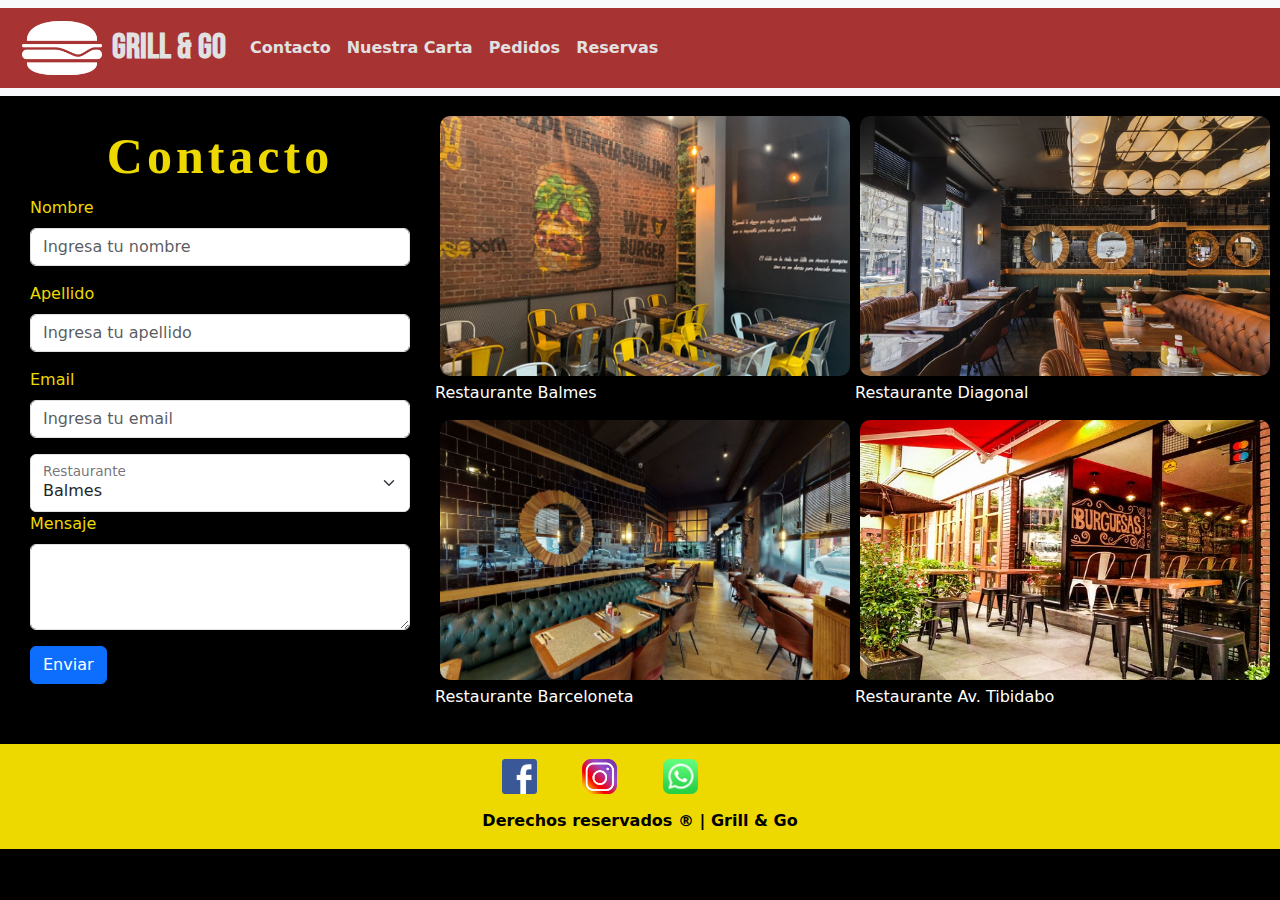
==== commit 9d4c8c45: "responsive ok final final" ====
--- a/pages/contacto.html
+++ b/pages/contacto.html
@@ -17,16 +17,29 @@
 </head>
 <body>
     <header>
-        <a class="link-logo" href="../index.html"><img src="../img/logo.png" alt="logo"></a>
-        <a class="name-compania" href="../index.html">GRILL &amp; GO</a>
-        <nav>
-            <div class="menu">
-                <ul>
-                    <a href="../pages/reservas.html"><li>Reservas</li></a>
-                    <a href="../pages/nuestra-carta.html"><li>Nuestra Carta</li></a>
-                    <a href="../pages/pedidos.html"><li>Pedidos</li></a>
-                    <a href="../pages/contacto.html"><li>Contacto</li></a>
-                </ul>
+        <nav class="navbar navbar-expand-lg bg-body-tertiary">
+            <div class="container-fluid">
+                <a class="link-logo" href="../index.html"><img src="../img/logo.png" alt="logo"></a>
+                <a class="navbar-brand" href="../index.html">Grill & Go</a>
+                <button class="navbar-toggler" type="button" data-bs-toggle="collapse" data-bs-target="#navbarNav" aria-controls="navbarNav" aria-expanded="false" aria-label="Toggle navigation">
+                    <span class="navbar-toggler-icon"></span>
+                </button>
+                <div class="collapse navbar-collapse" id="navbarNav">
+                    <ul class="navbar-nav">
+                    <li class="nav-item">
+                        <a class="nav-link" href="./contacto.html">Contacto</a>
+                    </li>
+                    <li class="nav-item">
+                        <a class="nav-link" href="./nuestra-carta.html">Nuestra Carta</a>
+                    </li>
+                    <li class="nav-item">
+                        <a class="nav-link" href="./pedidos.html">Pedidos</a>
+                    </li>
+                    <li class="nav-item">
+                        <a class="nav-link" href="./reservas.html">Reservas</a>
+                    </li>
+                    </ul>
+                </div>
             </div>
         </nav>
     </header>
--- a/scss/estilos.css
+++ b/scss/estilos.css
@@ -7,52 +7,47 @@
 body {
   background-color: rgb(0, 0, 0);
 }
-
-header {
+body header {
   background-color: rgb(168, 51, 51);
-  padding-top: 8px;
-  padding-bottom: 8px;
-  display: flex;
-  flex-direction: row;
-  align-items: center;
-  justify-content: space-between;
-  margin: 0px auto;
-}
-header .link-logo img {
-  margin-left: 20px;
-  width: 100px;
-  height: 100px;
-}
-header .name-compania {
-  text-decoration: none;
+}
+body header .navbar.navbar-expand-lg.bg-body-tertiary {
+  background-color: rgb(168, 51, 51);
+}
+body header .navbar.navbar-expand-lg.bg-body-tertiary .container-fluid {
+  background-color: rgb(168, 51, 51);
+}
+body header .navbar.navbar-expand-lg.bg-body-tertiary .container-fluid .navbar-brand {
+  margin-left: 10px;
   font-family: "Bebas Neue", sans-serif;
-  font-size: 40px;
+  font-size: 35px;
   font-weight: bold;
-  margin: auto;
-  margin-left: 30px;
   color: rgb(225, 225, 225);
 }
-header .name-compania:hover {
+body header .navbar.navbar-expand-lg.bg-body-tertiary .container-fluid .navbar-brand:hover {
   color: rgb(0, 0, 0);
   border-radius: 20px;
   font-weight: bold;
 }
-header nav .menu {
-  display: flex;
-  justify-content: center;
-}
-header nav .menu ul a {
-  text-decoration: none;
-  margin: auto;
-  margin-right: 50px;
-}
-header nav .menu ul a li {
-  display: inline-block;
-  font-size: 22px;
+body header .navbar.navbar-expand-lg.bg-body-tertiary .container-fluid button {
+  background-color: rgb(225, 225, 225);
+}
+body header .navbar.navbar-expand-lg.bg-body-tertiary .container-fluid button .navbar-toggler-icon {
+  color: rgb(225, 225, 225);
+}
+body header .navbar.navbar-expand-lg.bg-body-tertiary .container-fluid .link-logo img {
+  margin-left: 10px;
+  width: 80px;
+  height: 80px;
+}
+body header .navbar.navbar-expand-lg.bg-body-tertiary .container-fluid .collapse.navbar-collapse {
+  color: rgb(225, 225, 225);
+}
+body header .navbar.navbar-expand-lg.bg-body-tertiary .container-fluid .collapse.navbar-collapse .nav-item .nav-link {
+  font-size: 16px;
   font-weight: bold;
   color: rgb(225, 225, 225);
 }
-header nav .menu ul a li:hover {
+body header .navbar.navbar-expand-lg.bg-body-tertiary .container-fluid .collapse.navbar-collapse .nav-item .nav-link:hover {
   color: rgb(0, 0, 0);
   border-radius: 20px;
   font-weight: bold;
@@ -80,11 +75,6 @@
 /* INDEX */
 /* INDEX */
 /* INDEX */
-.contenedor-principal {
-  /* INDEX MAIN-IMG2 */
-  /* INDEX LINK-RESERVA */
-  /* INDEX IFRAME-IFRAME */
-}
 .contenedor-principal .principal-1 {
   display: flex;
   align-items: center;
@@ -172,6 +162,16 @@
 /* PAGINA NUESTRA CARTA */
 /* PAGINA NUESTRA CARTA */
 /* PAGINA NUESTRA CARTA */
+.nuestra--carta {
+  margin-top: 20px;
+  font-family: "Permanent Marker", cursive;
+  color: rgb(237, 217, 0);
+  font-weight: bold;
+  font-size: 50px;
+  letter-spacing: 4px;
+  text-align: center;
+}
+
 .baconburger,
 .cheeseburger,
 .chickenburger,
@@ -179,10 +179,6 @@
 .veggieburger {
   width: 650px;
   height: 550px;
-}
-
-.nuestra--carta {
-  margin-top: 20px;
 }
 
 .carousel {
@@ -208,74 +204,63 @@
   justify-content: center;
   align-items: center;
 }
-
+.contenedor-reservas .formulario {
+  grid-area: formulario;
+}
+.contenedor-reservas .formulario .intro-form p {
+  margin: 20px;
+  text-align: center;
+  color: white;
+}
+.contenedor-reservas .formulario h2 {
+  font-family: "Permanent Marker", cursive;
+  color: rgb(237, 217, 0);
+  font-weight: bold;
+  font-size: 50px;
+  letter-spacing: 4px;
+  text-align: center;
+}
+.contenedor-reservas .formulario .enviar-form {
+  margin: 20px;
+}
+.contenedor-reservas .formulario .enviar-form label {
+  color: rgb(237, 217, 0);
+}
+.contenedor-reservas .formulario .enviar-form .form-select {
+  margin-top: 40px;
+}
+.contenedor-reservas .formulario .enviar-form button {
+  margin-top: 40px;
+}
+.contenedor-reservas .hambur1 {
+  grid-area: hambur1;
+}
+.contenedor-reservas .hambur2 {
+  grid-area: hambur2;
+}
+.contenedor-reservas .hambur3 {
+  grid-area: hambur3;
+}
+.contenedor-reservas .hambur4 {
+  grid-area: hambur4;
+}
 .contenedor-reservas img {
   margin-top: 20px;
   margin-right: 15px;
 }
-
-.formulario {
-  grid-area: formulario;
-}
-
-.hambur1 {
-  grid-area: hambur1;
-}
-
-.hambur2 {
-  grid-area: hambur2;
-}
-
-.hambur3 {
-  grid-area: hambur3;
-}
-
-.hambur4 {
-  grid-area: hambur4;
-}
-
-.enviar-form {
-  margin: 20px;
-}
-
-.intro-form p {
-  margin: 20px;
-  text-align: center;
-  color: white;
-}
-
-label {
-  color: rgb(207, 185, 15);
-}
-
-.form-select {
-  margin-top: 40px;
-}
-
-button {
-  margin-top: 40px;
-}
-
-.reservas-text {
-  margin-top: 20px;
-}
-
-.hambur1 img {
+.contenedor-reservas .hambur1 img {
   width: 500px;
   height: 400px;
 }
-
-.hambur2 img {
+.contenedor-reservas .hambur2 img {
   width: 500px;
   height: 350px;
 }
-
-.hambur3 img {
+.contenedor-reservas .hambur3 img {
   width: 500px;
   height: 400px;
 }
-
-.hambur4 img {
+.contenedor-reservas .hambur4 img {
   width: 475px;
   height: 450px;
 }
@@ -298,6 +283,21 @@
 }
 .contenedor .formgrid .contacto-1 {
   margin-top: 20px;
+  transition: transform 2s;
+}
+.contenedor .formgrid .contacto-1:hover {
+  transform: rotatey(360deg);
+}
+.contenedor .formgrid h2 {
+  font-family: "Permanent Marker", cursive;
+  color: rgb(237, 217, 0);
+  font-weight: bold;
+  font-size: 50px;
+  letter-spacing: 4px;
+  text-align: center;
+}
+.contenedor .formgrid .enviar-form .form-label {
+  color: rgb(237, 217, 0);
 }
 .contenedor .formgrid {
   grid-area: formgrid;
@@ -324,22 +324,27 @@
 /* PAGINA PEDIDOS */
 /* PAGINA PEDIDOS */
 /* PAGINA PEDIDOS */
+.mas-pedidos {
+  margin-top: 20px;
+  margin-bottom: 30px;
+  font-family: "Permanent Marker", cursive;
+  color: rgb(237, 217, 0);
+  font-weight: bold;
+  font-size: 50px;
+  letter-spacing: 4px;
+  text-align: center;
+}
+
 .contenedor-pedidos {
   display: grid;
   grid-template-columns: 1fr 1fr 1fr;
   grid-template-rows: 1fr 1fr 1fr;
   grid-template-areas: "hamburguesa1 hamburguesa2 hamburguesa3" "hamburguesa4 hamburguesa5 hamburguesa6" "hamburguesa7 hamburguesa8 hamburguesa9";
 }
-
 .contenedor-pedidos img {
   width: 475px;
   height: 300px;
   border-radius: 10px;
-}
-
-.mas-pedidos {
-  margin-top: 20px;
-  margin-bottom: 30px;
 }
 
 .hamburguesa1 {
@@ -391,21 +396,44 @@
   place-items: center;
   text-align: center;
   width: 100%;
-}
-
-.text-pedido {
+  transition: transform 0.3s;
+}
+.hamburguesa1:hover,
+.hamburguesa2:hover,
+.hamburguesa3:hover,
+.hamburguesa4:hover,
+.hamburguesa5:hover,
+.hamburguesa6:hover,
+.hamburguesa7:hover,
+.hamburguesa8:hover,
+.hamburguesa9:hover {
+  transform: scale(1.1);
+}
+.hamburguesa1 .text-pedido,
+.hamburguesa2 .text-pedido,
+.hamburguesa3 .text-pedido,
+.hamburguesa4 .text-pedido,
+.hamburguesa5 .text-pedido,
+.hamburguesa6 .text-pedido,
+.hamburguesa7 .text-pedido,
+.hamburguesa8 .text-pedido,
+.hamburguesa9 .text-pedido {
   color: white;
   justify-content: center;
   align-items: center;
   text-align: center;
   width: 475px;
 }
-
-.titulo-pedido {
-  color: rgb(207, 185, 15);
-}
-
-.hamburguesa h4 {
+.hamburguesa1 .titulo-pedido,
+.hamburguesa2 .titulo-pedido,
+.hamburguesa3 .titulo-pedido,
+.hamburguesa4 .titulo-pedido,
+.hamburguesa5 .titulo-pedido,
+.hamburguesa6 .titulo-pedido,
+.hamburguesa7 .titulo-pedido,
+.hamburguesa8 .titulo-pedido,
+.hamburguesa9 .titulo-pedido {
+  color: rgb(237, 217, 0);
   align-items: center;
   justify-content: center;
   text-align: center;
@@ -417,6 +445,16 @@
 .contenido-formulario {
   margin-top: 20px;
   margin-bottom: 400px;
+}
+.contenido-formulario h1 {
+  font-family: "Permanent Marker", cursive;
+  color: rgb(237, 217, 0);
+  font-weight: bold;
+  font-size: 35px;
+  letter-spacing: 4px;
+  margin-bottom: 30px;
+  margin-left: 10px;
+  text-align: center;
 }
 
 /* PAGINA PEDIDO RESPONSIVE */
@@ -468,325 +506,850 @@
   }
 }
 @media screen and (max-width: 1300px) {
+  .mas-pedidos {
+    margin: 20px auto;
+    margin-top: 20px;
+    margin-bottom: 30px;
+    font-family: "Permanent Marker", cursive;
+    color: rgb(237, 217, 0);
+    font-weight: bold;
+    font-size: 40px;
+    letter-spacing: 4px;
+    text-align: center;
+    width: 1100px;
+  }
   .contenedor-pedidos {
     grid-template-columns: 1fr 1fr 1fr;
-    grid-template-rows: repeat(3, 1fr);
-    grid-template-areas: "hamburguesa1   hamburguesa2    hamburguesa3" "hamburguesa4   hamburguesa5    hamburguesa6" "hamburguesa7   hamburguesa8    hamburguesa9";
+    grid-template-rows: 1fr 1fr 1fr;
+    grid-template-areas: "hamburguesa1   hamburguesa2    hamburguesa3" "hamburguesa4    hamburguesa5    hamburguesa6" "hamburguesa7   hamburguesa8    hamburguesa9";
   }
   .contenedor-pedidos img {
-    width: 330px;
-    height: 250px;
+    width: 350px;
+    height: auto;
     border-radius: 10px;
-    margin: 5px;
-  }
+  }
+  .contenedor-pedidos .hamburguesa1 {
+    grid-area: hamburguesa1;
+  }
+  .contenedor-pedidos .hamburguesa2 {
+    grid-area: hamburguesa2;
+  }
+  .contenedor-pedidos .hamburguesa3 {
+    grid-area: hamburguesa3;
+  }
+  .contenedor-pedidos .hamburguesa4 {
+    grid-area: hamburguesa4;
+  }
+  .contenedor-pedidos .hamburguesa5 {
+    grid-area: hamburguesa5;
+  }
+  .contenedor-pedidos .hamburguesa6 {
+    grid-area: hamburguesa6;
+  }
+  .contenedor-pedidos .hamburguesa7 {
+    grid-area: hamburguesa7;
+  }
+  .contenedor-pedidos .hamburguesa8 {
+    grid-area: hamburguesa8;
+  }
+  .contenedor-pedidos .hamburguesa9 {
+    grid-area: hamburguesa9;
+  }
+  .contenedor-pedidos .hamburguesa1,
+  .contenedor-pedidos .hamburguesa2,
+  .contenedor-pedidos .hamburguesa3,
+  .contenedor-pedidos .hamburguesa4,
+  .contenedor-pedidos .hamburguesa5,
+  .contenedor-pedidos .hamburguesa6,
+  .contenedor-pedidos .hamburguesa7,
+  .contenedor-pedidos .hamburguesa8,
+  .contenedor-pedidos .hamburguesa9 {
+    display: grid;
+    place-items: center;
+    text-align: center;
+    width: 100%;
+  }
+  .contenedor-pedidos .hamburguesa1 .text-pedido,
+  .contenedor-pedidos .hamburguesa2 .text-pedido,
+  .contenedor-pedidos .hamburguesa3 .text-pedido,
+  .contenedor-pedidos .hamburguesa4 .text-pedido,
+  .contenedor-pedidos .hamburguesa5 .text-pedido,
+  .contenedor-pedidos .hamburguesa6 .text-pedido,
+  .contenedor-pedidos .hamburguesa7 .text-pedido,
+  .contenedor-pedidos .hamburguesa8 .text-pedido,
+  .contenedor-pedidos .hamburguesa9 .text-pedido {
+    color: white;
+    justify-content: center;
+    align-items: center;
+    text-align: center;
+    width: 350px;
+    font-size: 15px;
+  }
+  .contenedor-pedidos .hamburguesa1 .titulo-pedido,
+  .contenedor-pedidos .hamburguesa2 .titulo-pedido,
+  .contenedor-pedidos .hamburguesa3 .titulo-pedido,
+  .contenedor-pedidos .hamburguesa4 .titulo-pedido,
+  .contenedor-pedidos .hamburguesa5 .titulo-pedido,
+  .contenedor-pedidos .hamburguesa6 .titulo-pedido,
+  .contenedor-pedidos .hamburguesa7 .titulo-pedido,
+  .contenedor-pedidos .hamburguesa8 .titulo-pedido,
+  .contenedor-pedidos .hamburguesa9 .titulo-pedido {
+    color: rgb(237, 217, 0);
+    align-items: center;
+    justify-content: center;
+    text-align: center;
+  }
+}
+@media screen and (max-width: 1100px) {
   .mas-pedidos {
+    margin: 20px auto;
     margin-top: 20px;
     margin-bottom: 30px;
-    font-size: 30px;
-  }
-  .name-compania {
-    font-size: 30px;
-    width: 150px;
-    margin-left: 10px;
-  }
-  .link-logo img {
-    width: 50px;
-    height: 50px;
-  }
-  .menu li {
-    font-size: 22px;
-    margin: 0px 10px;
-    align-items: center;
-    justify-content: center;
-    place-items: center;
-  }
-  ul a {
-    margin: 10px auto;
-  }
-  .text-pedido {
-    color: white;
-    justify-content: center;
-    align-items: center;
-    text-align: center;
-    width: 330px;
-    font-size: 18px;
-  }
-}
-@media screen and (max-width: 1024px) {
+    font-family: "Permanent Marker", cursive;
+    color: rgb(237, 217, 0);
+    font-weight: bold;
+    font-size: 35px;
+    letter-spacing: 4px;
+    text-align: center;
+    width: 800px;
+  }
   .contenedor-pedidos {
     grid-template-columns: 1fr 1fr 1fr;
-    grid-template-rows: repeat(3, 1fr);
-    grid-template-areas: "hamburguesa1   hamburguesa2    hamburguesa3" "hamburguesa4   hamburguesa5    hamburguesa6" "hamburguesa7   hamburguesa8    hamburguesa9";
+    grid-template-rows: 1fr 1fr 1fr;
+    grid-template-areas: "hamburguesa1   hamburguesa2    hamburguesa3" "hamburguesa4    hamburguesa5    hamburguesa6" "hamburguesa7   hamburguesa8    hamburguesa9";
   }
   .contenedor-pedidos img {
-    width: 300px;
-    height: 180px;
+    width: 280px;
+    height: auto;
     border-radius: 10px;
-    margin: 5px;
-  }
+  }
+  .contenedor-pedidos .hamburguesa1 {
+    grid-area: hamburguesa1;
+  }
+  .contenedor-pedidos .hamburguesa2 {
+    grid-area: hamburguesa2;
+  }
+  .contenedor-pedidos .hamburguesa3 {
+    grid-area: hamburguesa3;
+  }
+  .contenedor-pedidos .hamburguesa4 {
+    grid-area: hamburguesa4;
+  }
+  .contenedor-pedidos .hamburguesa5 {
+    grid-area: hamburguesa5;
+  }
+  .contenedor-pedidos .hamburguesa6 {
+    grid-area: hamburguesa6;
+  }
+  .contenedor-pedidos .hamburguesa7 {
+    grid-area: hamburguesa7;
+  }
+  .contenedor-pedidos .hamburguesa8 {
+    grid-area: hamburguesa8;
+  }
+  .contenedor-pedidos .hamburguesa9 {
+    grid-area: hamburguesa9;
+  }
+  .contenedor-pedidos .hamburguesa1,
+  .contenedor-pedidos .hamburguesa2,
+  .contenedor-pedidos .hamburguesa3,
+  .contenedor-pedidos .hamburguesa4,
+  .contenedor-pedidos .hamburguesa5,
+  .contenedor-pedidos .hamburguesa6,
+  .contenedor-pedidos .hamburguesa7,
+  .contenedor-pedidos .hamburguesa8,
+  .contenedor-pedidos .hamburguesa9 {
+    display: grid;
+    place-items: center;
+    text-align: center;
+    width: 100%;
+  }
+  .contenedor-pedidos .hamburguesa1 .text-pedido,
+  .contenedor-pedidos .hamburguesa2 .text-pedido,
+  .contenedor-pedidos .hamburguesa3 .text-pedido,
+  .contenedor-pedidos .hamburguesa4 .text-pedido,
+  .contenedor-pedidos .hamburguesa5 .text-pedido,
+  .contenedor-pedidos .hamburguesa6 .text-pedido,
+  .contenedor-pedidos .hamburguesa7 .text-pedido,
+  .contenedor-pedidos .hamburguesa8 .text-pedido,
+  .contenedor-pedidos .hamburguesa9 .text-pedido {
+    color: white;
+    justify-content: center;
+    align-items: center;
+    text-align: center;
+    width: 280px;
+    font-size: 15px;
+  }
+  .contenedor-pedidos .hamburguesa1 .titulo-pedido,
+  .contenedor-pedidos .hamburguesa2 .titulo-pedido,
+  .contenedor-pedidos .hamburguesa3 .titulo-pedido,
+  .contenedor-pedidos .hamburguesa4 .titulo-pedido,
+  .contenedor-pedidos .hamburguesa5 .titulo-pedido,
+  .contenedor-pedidos .hamburguesa6 .titulo-pedido,
+  .contenedor-pedidos .hamburguesa7 .titulo-pedido,
+  .contenedor-pedidos .hamburguesa8 .titulo-pedido,
+  .contenedor-pedidos .hamburguesa9 .titulo-pedido {
+    color: rgb(237, 217, 0);
+    align-items: center;
+    justify-content: center;
+    text-align: center;
+  }
+}
+@media screen and (max-width: 880px) {
   .mas-pedidos {
+    margin: 20px auto;
     margin-top: 20px;
     margin-bottom: 30px;
-    font-size: 30px;
-  }
-  .name-compania {
-    font-size: 30px;
-    width: 150px;
-    margin-left: 10px;
-  }
-  .link-logo img {
-    width: 50px;
-    height: 50px;
-  }
-  .menu li {
-    font-size: 20px;
-    margin: 0px 10px;
-    align-items: center;
-    justify-content: center;
-    place-items: center;
-  }
-  ul a {
-    margin: 10px auto;
-  }
-  .text-pedido {
-    color: white;
-    justify-content: center;
-    align-items: center;
-    text-align: center;
-    width: 300px;
-    font-size: 14px;
-  }
-}
-@media screen and (max-width: 880px) {
+    font-family: "Permanent Marker", cursive;
+    color: rgb(237, 217, 0);
+    font-weight: bold;
+    font-size: 35px;
+    letter-spacing: 4px;
+    text-align: center;
+    width: 800px;
+  }
   .contenedor-pedidos {
     grid-template-columns: 1fr 1fr 1fr;
-    grid-template-rows: repeat(3, 1fr);
-    grid-template-areas: "hamburguesa1   hamburguesa2    hamburguesa3" "hamburguesa4   hamburguesa5    hamburguesa6" "hamburguesa7   hamburguesa8    hamburguesa9";
+    grid-template-rows: 1fr 1fr 1fr;
+    grid-template-areas: "hamburguesa1   hamburguesa2    hamburguesa3" "hamburguesa4    hamburguesa5    hamburguesa6" "hamburguesa7   hamburguesa8    hamburguesa9";
   }
   .contenedor-pedidos img {
     width: 250px;
-    height: 180px;
+    height: auto;
     border-radius: 10px;
-    margin: 5px;
-  }
+  }
+  .contenedor-pedidos .hamburguesa1 {
+    grid-area: hamburguesa1;
+  }
+  .contenedor-pedidos .hamburguesa2 {
+    grid-area: hamburguesa2;
+  }
+  .contenedor-pedidos .hamburguesa3 {
+    grid-area: hamburguesa3;
+  }
+  .contenedor-pedidos .hamburguesa4 {
+    grid-area: hamburguesa4;
+  }
+  .contenedor-pedidos .hamburguesa5 {
+    grid-area: hamburguesa5;
+  }
+  .contenedor-pedidos .hamburguesa6 {
+    grid-area: hamburguesa6;
+  }
+  .contenedor-pedidos .hamburguesa7 {
+    grid-area: hamburguesa7;
+  }
+  .contenedor-pedidos .hamburguesa8 {
+    grid-area: hamburguesa8;
+  }
+  .contenedor-pedidos .hamburguesa9 {
+    grid-area: hamburguesa9;
+  }
+  .contenedor-pedidos .hamburguesa1,
+  .contenedor-pedidos .hamburguesa2,
+  .contenedor-pedidos .hamburguesa3,
+  .contenedor-pedidos .hamburguesa4,
+  .contenedor-pedidos .hamburguesa5,
+  .contenedor-pedidos .hamburguesa6,
+  .contenedor-pedidos .hamburguesa7,
+  .contenedor-pedidos .hamburguesa8,
+  .contenedor-pedidos .hamburguesa9 {
+    display: grid;
+    place-items: center;
+    text-align: center;
+    width: 100%;
+  }
+  .contenedor-pedidos .hamburguesa1 .text-pedido,
+  .contenedor-pedidos .hamburguesa2 .text-pedido,
+  .contenedor-pedidos .hamburguesa3 .text-pedido,
+  .contenedor-pedidos .hamburguesa4 .text-pedido,
+  .contenedor-pedidos .hamburguesa5 .text-pedido,
+  .contenedor-pedidos .hamburguesa6 .text-pedido,
+  .contenedor-pedidos .hamburguesa7 .text-pedido,
+  .contenedor-pedidos .hamburguesa8 .text-pedido,
+  .contenedor-pedidos .hamburguesa9 .text-pedido {
+    color: white;
+    justify-content: center;
+    align-items: center;
+    text-align: center;
+    width: 250px;
+  }
+  .contenedor-pedidos .hamburguesa1 .titulo-pedido,
+  .contenedor-pedidos .hamburguesa2 .titulo-pedido,
+  .contenedor-pedidos .hamburguesa3 .titulo-pedido,
+  .contenedor-pedidos .hamburguesa4 .titulo-pedido,
+  .contenedor-pedidos .hamburguesa5 .titulo-pedido,
+  .contenedor-pedidos .hamburguesa6 .titulo-pedido,
+  .contenedor-pedidos .hamburguesa7 .titulo-pedido,
+  .contenedor-pedidos .hamburguesa8 .titulo-pedido,
+  .contenedor-pedidos .hamburguesa9 .titulo-pedido {
+    color: rgb(237, 217, 0);
+    align-items: center;
+    justify-content: center;
+    text-align: center;
+  }
+}
+@media screen and (max-width: 800px) {
   .mas-pedidos {
+    margin: 20px auto;
     margin-top: 20px;
     margin-bottom: 30px;
+    font-family: "Permanent Marker", cursive;
+    color: rgb(237, 217, 0);
+    font-weight: bold;
     font-size: 30px;
-  }
-  .name-compania {
-    font-size: 30px;
-    width: 150px;
-    margin-left: 10px;
-  }
-  .link-logo img {
-    width: 50px;
-    height: 50px;
-  }
-  .menu li {
-    font-size: 20px;
-    margin: 0px 10px;
-    align-items: center;
-    justify-content: center;
-    place-items: center;
-  }
-  ul a {
-    margin: 10px auto;
-  }
-  .text-pedido {
-    color: white;
-    justify-content: center;
-    align-items: center;
-    text-align: center;
-    width: 250px;
-    font-size: 14px;
-  }
-}
-@media screen and (max-width: 768px) {
+    letter-spacing: 4px;
+    text-align: center;
+    width: 580px;
+  }
   .contenedor-pedidos {
     grid-template-columns: 1fr 1fr;
-    grid-template-rows: repeat(5, 1fr);
+    grid-template-rows: 1fr 1fr 1fr 1fr 1fr;
     grid-template-areas: "hamburguesa1   hamburguesa2" "hamburguesa3   hamburguesa4" "hamburguesa5   hamburguesa6" "hamburguesa7   hamburguesa8" "hamburguesa9   hamburguesa9";
   }
   .contenedor-pedidos img {
     width: 320px;
-    height: 210px;
+    height: auto;
     border-radius: 10px;
   }
+  .contenedor-pedidos .hamburguesa1 {
+    grid-area: hamburguesa1;
+  }
+  .contenedor-pedidos .hamburguesa2 {
+    grid-area: hamburguesa2;
+  }
+  .contenedor-pedidos .hamburguesa3 {
+    grid-area: hamburguesa3;
+  }
+  .contenedor-pedidos .hamburguesa4 {
+    grid-area: hamburguesa4;
+  }
+  .contenedor-pedidos .hamburguesa5 {
+    grid-area: hamburguesa5;
+  }
+  .contenedor-pedidos .hamburguesa6 {
+    grid-area: hamburguesa6;
+  }
+  .contenedor-pedidos .hamburguesa7 {
+    grid-area: hamburguesa7;
+  }
+  .contenedor-pedidos .hamburguesa8 {
+    grid-area: hamburguesa8;
+  }
+  .contenedor-pedidos .hamburguesa9 {
+    grid-area: hamburguesa9;
+  }
+  .contenedor-pedidos .hamburguesa1,
+  .contenedor-pedidos .hamburguesa2,
+  .contenedor-pedidos .hamburguesa3,
+  .contenedor-pedidos .hamburguesa4,
+  .contenedor-pedidos .hamburguesa5,
+  .contenedor-pedidos .hamburguesa6,
+  .contenedor-pedidos .hamburguesa7,
+  .contenedor-pedidos .hamburguesa8,
+  .contenedor-pedidos .hamburguesa9 {
+    display: grid;
+    place-items: center;
+    text-align: center;
+    width: 100%;
+  }
+  .contenedor-pedidos .hamburguesa1 .text-pedido,
+  .contenedor-pedidos .hamburguesa2 .text-pedido,
+  .contenedor-pedidos .hamburguesa3 .text-pedido,
+  .contenedor-pedidos .hamburguesa4 .text-pedido,
+  .contenedor-pedidos .hamburguesa5 .text-pedido,
+  .contenedor-pedidos .hamburguesa6 .text-pedido,
+  .contenedor-pedidos .hamburguesa7 .text-pedido,
+  .contenedor-pedidos .hamburguesa8 .text-pedido,
+  .contenedor-pedidos .hamburguesa9 .text-pedido {
+    color: white;
+    justify-content: center;
+    align-items: center;
+    text-align: center;
+    width: 330px;
+  }
+  .contenedor-pedidos .hamburguesa1 .titulo-pedido,
+  .contenedor-pedidos .hamburguesa2 .titulo-pedido,
+  .contenedor-pedidos .hamburguesa3 .titulo-pedido,
+  .contenedor-pedidos .hamburguesa4 .titulo-pedido,
+  .contenedor-pedidos .hamburguesa5 .titulo-pedido,
+  .contenedor-pedidos .hamburguesa6 .titulo-pedido,
+  .contenedor-pedidos .hamburguesa7 .titulo-pedido,
+  .contenedor-pedidos .hamburguesa8 .titulo-pedido,
+  .contenedor-pedidos .hamburguesa9 .titulo-pedido {
+    color: rgb(237, 217, 0);
+    align-items: center;
+    justify-content: center;
+    text-align: center;
+  }
+}
+@media screen and (max-width: 660px) {
   .mas-pedidos {
+    margin: 20px auto;
     margin-top: 20px;
     margin-bottom: 30px;
+    font-family: "Permanent Marker", cursive;
+    color: rgb(237, 217, 0);
+    font-weight: bold;
     font-size: 30px;
-    margin: 5px;
-  }
-  .name-compania {
-    font-size: 30px;
-    width: 150px;
-    margin-left: 10px;
-  }
-  ul a {
-    margin: 10px auto;
-  }
-  .menu li {
-    display: block;
-    font-size: 18px;
-    margin-right: 20px;
-  }
-  .text-pedido {
-    color: white;
-    justify-content: center;
-    align-items: center;
-    text-align: center;
-    width: 330px;
-    font-size: 14px;
-  }
-}
-@media screen and (max-width: 660px) {
-  .contenedor-pedidos img {
-    width: 300px;
-    height: 200px;
-    border-radius: 10px;
-  }
-  .mas-pedidos {
-    margin: 5px;
-  }
-  .menu li {
-    display: block;
-    font-size: 18px;
-    margin-right: 20px;
-  }
-  .mas-pedidos {
-    margin: 5px;
-  }
-  .text-pedido {
-    color: white;
-    justify-content: center;
-    align-items: center;
-    text-align: center;
-    width: 300px;
-    font-size: 14px;
-  }
-}
-@media screen and (max-width: 630px) {
+    letter-spacing: 4px;
+    text-align: center;
+    width: 580px;
+  }
+  .contenedor-pedidos {
+    grid-template-columns: 1fr 1fr;
+    grid-template-rows: 1fr 1fr 1fr 1fr 1fr;
+    grid-template-areas: "hamburguesa1   hamburguesa2" "hamburguesa3   hamburguesa4" "hamburguesa5   hamburguesa6" "hamburguesa7   hamburguesa8" "hamburguesa9   hamburguesa9";
+  }
   .contenedor-pedidos img {
     width: 290px;
-    height: 200px;
+    height: auto;
     border-radius: 10px;
   }
-  .menu li {
-    display: block;
-    font-size: 18px;
-    margin-right: 20px;
-  }
+  .contenedor-pedidos .hamburguesa1 {
+    grid-area: hamburguesa1;
+  }
+  .contenedor-pedidos .hamburguesa2 {
+    grid-area: hamburguesa2;
+  }
+  .contenedor-pedidos .hamburguesa3 {
+    grid-area: hamburguesa3;
+  }
+  .contenedor-pedidos .hamburguesa4 {
+    grid-area: hamburguesa4;
+  }
+  .contenedor-pedidos .hamburguesa5 {
+    grid-area: hamburguesa5;
+  }
+  .contenedor-pedidos .hamburguesa6 {
+    grid-area: hamburguesa6;
+  }
+  .contenedor-pedidos .hamburguesa7 {
+    grid-area: hamburguesa7;
+  }
+  .contenedor-pedidos .hamburguesa8 {
+    grid-area: hamburguesa8;
+  }
+  .contenedor-pedidos .hamburguesa9 {
+    grid-area: hamburguesa9;
+  }
+  .contenedor-pedidos .hamburguesa1,
+  .contenedor-pedidos .hamburguesa2,
+  .contenedor-pedidos .hamburguesa3,
+  .contenedor-pedidos .hamburguesa4,
+  .contenedor-pedidos .hamburguesa5,
+  .contenedor-pedidos .hamburguesa6,
+  .contenedor-pedidos .hamburguesa7,
+  .contenedor-pedidos .hamburguesa8,
+  .contenedor-pedidos .hamburguesa9 {
+    display: grid;
+    place-items: center;
+    text-align: center;
+    width: 100%;
+  }
+  .contenedor-pedidos .hamburguesa1 .text-pedido,
+  .contenedor-pedidos .hamburguesa2 .text-pedido,
+  .contenedor-pedidos .hamburguesa3 .text-pedido,
+  .contenedor-pedidos .hamburguesa4 .text-pedido,
+  .contenedor-pedidos .hamburguesa5 .text-pedido,
+  .contenedor-pedidos .hamburguesa6 .text-pedido,
+  .contenedor-pedidos .hamburguesa7 .text-pedido,
+  .contenedor-pedidos .hamburguesa8 .text-pedido,
+  .contenedor-pedidos .hamburguesa9 .text-pedido {
+    color: white;
+    justify-content: center;
+    align-items: center;
+    text-align: center;
+    width: 300px;
+  }
+  .contenedor-pedidos .hamburguesa1 .titulo-pedido,
+  .contenedor-pedidos .hamburguesa2 .titulo-pedido,
+  .contenedor-pedidos .hamburguesa3 .titulo-pedido,
+  .contenedor-pedidos .hamburguesa4 .titulo-pedido,
+  .contenedor-pedidos .hamburguesa5 .titulo-pedido,
+  .contenedor-pedidos .hamburguesa6 .titulo-pedido,
+  .contenedor-pedidos .hamburguesa7 .titulo-pedido,
+  .contenedor-pedidos .hamburguesa8 .titulo-pedido,
+  .contenedor-pedidos .hamburguesa9 .titulo-pedido {
+    color: rgb(237, 217, 0);
+    align-items: center;
+    justify-content: center;
+    text-align: center;
+  }
+}
+@media screen and (max-width: 600px) {
   .mas-pedidos {
-    margin: 5px;
-  }
-  .text-pedido {
-    color: white;
-    justify-content: center;
-    align-items: center;
-    text-align: center;
-    width: 290px;
-    font-size: 14px;
-  }
-}
-@media screen and (max-width: 600px) {
-  .contenedor-pedidos {
-    grid-template-columns: 1fr;
-    grid-template-rows: 0.8fr 1fr 1fr 1fr 1fr 1fr 1fr 1fr 1fr;
-    grid-template-areas: "hamburguesa1" "hamburguesa2" "hamburguesa3" "hamburguesa4" "hamburguesa5" "hamburguesa6" "hamburguesa7" "hamburguesa8" "hamburguesa9";
-  }
-  .contenedor-pedidos img {
-    width: 480px;
-    height: 300px;
-    border-radius: 10px;
-  }
-  .menu li {
-    display: block;
-    font-size: 18px;
-    margin-right: 20px;
-  }
-  .mas-pedidos {
-    margin: 5px;
-  }
-  .text-pedido {
-    color: white;
-    justify-content: center;
-    align-items: center;
-    text-align: center;
-    width: 480px;
-    font-size: 14px;
-  }
-}
-@media screen and (max-width: 480px) {
-  .contenedor-pedidos {
-    grid-template-columns: 1fr;
-    grid-template-rows: 0.8fr 1fr 1fr 1fr 1fr 1fr 1fr 1fr 1fr;
-    grid-template-areas: "hamburguesa1" "hamburguesa2" "hamburguesa3" "hamburguesa4" "hamburguesa5" "hamburguesa6" "hamburguesa7" "hamburguesa8" "hamburguesa9";
-  }
-  .contenedor-pedidos img {
-    width: 320px;
-    height: 220px;
-    border-radius: 10px;
-  }
-  .mas-pedidos {
+    margin: 20px auto;
     margin-top: 20px;
     margin-bottom: 30px;
-    font-size: 30px;
-    margin: 5px;
-  }
-  .text-pedido {
-    color: white;
-    justify-content: center;
-    align-items: center;
-    text-align: center;
-    width: 320px;
-    font-size: 12px;
-  }
-  .name-compania {
-    font-size: 30px;
-    width: 150px;
-    margin-left: 10px;
-  }
-  .menu li {
-    display: block;
-    font-size: 15px;
-    margin-right: 20px;
-  }
-}
-@media screen and (max-width: 320px) {
+    font-family: "Permanent Marker", cursive;
+    color: rgb(237, 217, 0);
+    font-weight: bold;
+    font-size: 25px;
+    letter-spacing: 4px;
+    text-align: center;
+    width: 460px;
+  }
   .contenedor-pedidos {
     grid-template-columns: 1fr;
     grid-template-rows: 1fr 1fr 1fr 1fr 1fr 1fr 1fr 1fr 1fr;
     grid-template-areas: "hamburguesa1" "hamburguesa2" "hamburguesa3" "hamburguesa4" "hamburguesa5" "hamburguesa6" "hamburguesa7" "hamburguesa8" "hamburguesa9";
   }
   .contenedor-pedidos img {
-    width: 95%;
-    height: 200px;
+    width: 460px;
+    height: auto;
     border-radius: 10px;
   }
+  .contenedor-pedidos .hamburguesa1 {
+    grid-area: hamburguesa1;
+  }
+  .contenedor-pedidos .hamburguesa2 {
+    grid-area: hamburguesa2;
+  }
+  .contenedor-pedidos .hamburguesa3 {
+    grid-area: hamburguesa3;
+  }
+  .contenedor-pedidos .hamburguesa4 {
+    grid-area: hamburguesa4;
+  }
+  .contenedor-pedidos .hamburguesa5 {
+    grid-area: hamburguesa5;
+  }
+  .contenedor-pedidos .hamburguesa6 {
+    grid-area: hamburguesa6;
+  }
+  .contenedor-pedidos .hamburguesa7 {
+    grid-area: hamburguesa7;
+  }
+  .contenedor-pedidos .hamburguesa8 {
+    grid-area: hamburguesa8;
+  }
+  .contenedor-pedidos .hamburguesa9 {
+    grid-area: hamburguesa9;
+  }
+  .contenedor-pedidos .hamburguesa1,
+  .contenedor-pedidos .hamburguesa2,
+  .contenedor-pedidos .hamburguesa3,
+  .contenedor-pedidos .hamburguesa4,
+  .contenedor-pedidos .hamburguesa5,
+  .contenedor-pedidos .hamburguesa6,
+  .contenedor-pedidos .hamburguesa7,
+  .contenedor-pedidos .hamburguesa8,
+  .contenedor-pedidos .hamburguesa9 {
+    display: grid;
+    place-items: center;
+    text-align: center;
+    width: 100%;
+  }
+  .contenedor-pedidos .hamburguesa1 .text-pedido,
+  .contenedor-pedidos .hamburguesa2 .text-pedido,
+  .contenedor-pedidos .hamburguesa3 .text-pedido,
+  .contenedor-pedidos .hamburguesa4 .text-pedido,
+  .contenedor-pedidos .hamburguesa5 .text-pedido,
+  .contenedor-pedidos .hamburguesa6 .text-pedido,
+  .contenedor-pedidos .hamburguesa7 .text-pedido,
+  .contenedor-pedidos .hamburguesa8 .text-pedido,
+  .contenedor-pedidos .hamburguesa9 .text-pedido {
+    color: white;
+    justify-content: center;
+    align-items: center;
+    text-align: center;
+    width: 460px;
+  }
+  .contenedor-pedidos .hamburguesa1 .titulo-pedido,
+  .contenedor-pedidos .hamburguesa2 .titulo-pedido,
+  .contenedor-pedidos .hamburguesa3 .titulo-pedido,
+  .contenedor-pedidos .hamburguesa4 .titulo-pedido,
+  .contenedor-pedidos .hamburguesa5 .titulo-pedido,
+  .contenedor-pedidos .hamburguesa6 .titulo-pedido,
+  .contenedor-pedidos .hamburguesa7 .titulo-pedido,
+  .contenedor-pedidos .hamburguesa8 .titulo-pedido,
+  .contenedor-pedidos .hamburguesa9 .titulo-pedido {
+    color: rgb(237, 217, 0);
+    align-items: center;
+    justify-content: center;
+    text-align: center;
+  }
+}
+@media screen and (max-width: 480px) {
+  .mas-pedidos {
+    margin: 20px auto;
+    margin-top: 20px;
+    margin-bottom: 30px;
+    font-family: "Permanent Marker", cursive;
+    color: rgb(237, 217, 0);
+    font-weight: bold;
+    font-size: 25px;
+    letter-spacing: 4px;
+    text-align: center;
+    width: 390px;
+  }
+  .contenedor-pedidos {
+    grid-template-columns: 1fr;
+    grid-template-rows: 1fr 1fr 1fr 1fr 1fr 1fr 1fr 1fr 1fr;
+    grid-template-areas: "hamburguesa1" "hamburguesa2" "hamburguesa3" "hamburguesa4" "hamburguesa5" "hamburguesa6" "hamburguesa7" "hamburguesa8" "hamburguesa9";
+  }
+  .contenedor-pedidos img {
+    width: 390px;
+    height: auto;
+    border-radius: 10px;
+  }
+  .contenedor-pedidos .hamburguesa1 {
+    grid-area: hamburguesa1;
+  }
+  .contenedor-pedidos .hamburguesa2 {
+    grid-area: hamburguesa2;
+  }
+  .contenedor-pedidos .hamburguesa3 {
+    grid-area: hamburguesa3;
+  }
+  .contenedor-pedidos .hamburguesa4 {
+    grid-area: hamburguesa4;
+  }
+  .contenedor-pedidos .hamburguesa5 {
+    grid-area: hamburguesa5;
+  }
+  .contenedor-pedidos .hamburguesa6 {
+    grid-area: hamburguesa6;
+  }
+  .contenedor-pedidos .hamburguesa7 {
+    grid-area: hamburguesa7;
+  }
+  .contenedor-pedidos .hamburguesa8 {
+    grid-area: hamburguesa8;
+  }
+  .contenedor-pedidos .hamburguesa9 {
+    grid-area: hamburguesa9;
+  }
+  .contenedor-pedidos .hamburguesa1,
+  .contenedor-pedidos .hamburguesa2,
+  .contenedor-pedidos .hamburguesa3,
+  .contenedor-pedidos .hamburguesa4,
+  .contenedor-pedidos .hamburguesa5,
+  .contenedor-pedidos .hamburguesa6,
+  .contenedor-pedidos .hamburguesa7,
+  .contenedor-pedidos .hamburguesa8,
+  .contenedor-pedidos .hamburguesa9 {
+    display: grid;
+    place-items: center;
+    text-align: center;
+    width: 100%;
+  }
+  .contenedor-pedidos .hamburguesa1 .text-pedido,
+  .contenedor-pedidos .hamburguesa2 .text-pedido,
+  .contenedor-pedidos .hamburguesa3 .text-pedido,
+  .contenedor-pedidos .hamburguesa4 .text-pedido,
+  .contenedor-pedidos .hamburguesa5 .text-pedido,
+  .contenedor-pedidos .hamburguesa6 .text-pedido,
+  .contenedor-pedidos .hamburguesa7 .text-pedido,
+  .contenedor-pedidos .hamburguesa8 .text-pedido,
+  .contenedor-pedidos .hamburguesa9 .text-pedido {
+    color: white;
+    justify-content: center;
+    align-items: center;
+    text-align: center;
+    width: 390px;
+  }
+  .contenedor-pedidos .hamburguesa1 .titulo-pedido,
+  .contenedor-pedidos .hamburguesa2 .titulo-pedido,
+  .contenedor-pedidos .hamburguesa3 .titulo-pedido,
+  .contenedor-pedidos .hamburguesa4 .titulo-pedido,
+  .contenedor-pedidos .hamburguesa5 .titulo-pedido,
+  .contenedor-pedidos .hamburguesa6 .titulo-pedido,
+  .contenedor-pedidos .hamburguesa7 .titulo-pedido,
+  .contenedor-pedidos .hamburguesa8 .titulo-pedido,
+  .contenedor-pedidos .hamburguesa9 .titulo-pedido {
+    color: rgb(237, 217, 0);
+    align-items: center;
+    justify-content: center;
+    text-align: center;
+  }
+}
+@media screen and (max-width: 400px) {
+  .mas-pedidos {
+    margin: 20px auto;
+    margin-top: 20px;
+    margin-bottom: 30px;
+    font-family: "Permanent Marker", cursive;
+    color: rgb(237, 217, 0);
+    font-weight: bold;
+    font-size: 25px;
+    letter-spacing: 4px;
+    text-align: center;
+    width: 310px;
+  }
+  .contenedor-pedidos {
+    grid-template-columns: 1fr;
+    grid-template-rows: 1fr 1fr 1fr 1fr 1fr 1fr 1fr 1fr 1fr;
+    grid-template-areas: "hamburguesa1" "hamburguesa2" "hamburguesa3" "hamburguesa4" "hamburguesa5" "hamburguesa6" "hamburguesa7" "hamburguesa8" "hamburguesa9";
+  }
+  .contenedor-pedidos img {
+    width: 310px;
+    height: auto;
+    border-radius: 10px;
+  }
+  .contenedor-pedidos .hamburguesa1 {
+    grid-area: hamburguesa1;
+  }
+  .contenedor-pedidos .hamburguesa2 {
+    grid-area: hamburguesa2;
+  }
+  .contenedor-pedidos .hamburguesa3 {
+    grid-area: hamburguesa3;
+  }
+  .contenedor-pedidos .hamburguesa4 {
+    grid-area: hamburguesa4;
+  }
+  .contenedor-pedidos .hamburguesa5 {
+    grid-area: hamburguesa5;
+  }
+  .contenedor-pedidos .hamburguesa6 {
+    grid-area: hamburguesa6;
+  }
+  .contenedor-pedidos .hamburguesa7 {
+    grid-area: hamburguesa7;
+  }
+  .contenedor-pedidos .hamburguesa8 {
+    grid-area: hamburguesa8;
+  }
+  .contenedor-pedidos .hamburguesa9 {
+    grid-area: hamburguesa9;
+  }
+  .contenedor-pedidos .hamburguesa1,
+  .contenedor-pedidos .hamburguesa2,
+  .contenedor-pedidos .hamburguesa3,
+  .contenedor-pedidos .hamburguesa4,
+  .contenedor-pedidos .hamburguesa5,
+  .contenedor-pedidos .hamburguesa6,
+  .contenedor-pedidos .hamburguesa7,
+  .contenedor-pedidos .hamburguesa8,
+  .contenedor-pedidos .hamburguesa9 {
+    display: grid;
+    place-items: center;
+    text-align: center;
+    width: 100%;
+  }
+  .contenedor-pedidos .hamburguesa1 .text-pedido,
+  .contenedor-pedidos .hamburguesa2 .text-pedido,
+  .contenedor-pedidos .hamburguesa3 .text-pedido,
+  .contenedor-pedidos .hamburguesa4 .text-pedido,
+  .contenedor-pedidos .hamburguesa5 .text-pedido,
+  .contenedor-pedidos .hamburguesa6 .text-pedido,
+  .contenedor-pedidos .hamburguesa7 .text-pedido,
+  .contenedor-pedidos .hamburguesa8 .text-pedido,
+  .contenedor-pedidos .hamburguesa9 .text-pedido {
+    color: white;
+    justify-content: center;
+    align-items: center;
+    text-align: center;
+    width: 310px;
+  }
+  .contenedor-pedidos .hamburguesa1 .titulo-pedido,
+  .contenedor-pedidos .hamburguesa2 .titulo-pedido,
+  .contenedor-pedidos .hamburguesa3 .titulo-pedido,
+  .contenedor-pedidos .hamburguesa4 .titulo-pedido,
+  .contenedor-pedidos .hamburguesa5 .titulo-pedido,
+  .contenedor-pedidos .hamburguesa6 .titulo-pedido,
+  .contenedor-pedidos .hamburguesa7 .titulo-pedido,
+  .contenedor-pedidos .hamburguesa8 .titulo-pedido,
+  .contenedor-pedidos .hamburguesa9 .titulo-pedido {
+    color: rgb(237, 217, 0);
+    align-items: center;
+    justify-content: center;
+    text-align: center;
+  }
+}
+@media screen and (max-width: 320px) {
   .mas-pedidos {
     margin-top: 20px;
     margin-bottom: 30px;
+    font-family: "Permanent Marker", cursive;
+    color: rgb(237, 217, 0);
+    font-weight: bold;
     font-size: 20px;
-    margin: 5px;
-  }
-  .text-pedido {
+    letter-spacing: 4px;
+    text-align: center;
+    width: 300px;
+  }
+  .contenedor-pedidos {
+    grid-template-columns: 1fr;
+    grid-template-rows: 1fr 1fr 1fr 1fr 1fr 1fr 1fr 1fr 1fr;
+    grid-template-areas: "hamburguesa1" "hamburguesa2" "hamburguesa3" "hamburguesa4" "hamburguesa5" "hamburguesa6" "hamburguesa7" "hamburguesa8" "hamburguesa9";
+  }
+  .contenedor-pedidos img {
+    width: 300px;
+    height: auto;
+    border-radius: 10px;
+  }
+  .contenedor-pedidos .hamburguesa1 {
+    grid-area: hamburguesa1;
+  }
+  .contenedor-pedidos .hamburguesa2 {
+    grid-area: hamburguesa2;
+  }
+  .contenedor-pedidos .hamburguesa3 {
+    grid-area: hamburguesa3;
+  }
+  .contenedor-pedidos .hamburguesa4 {
+    grid-area: hamburguesa4;
+  }
+  .contenedor-pedidos .hamburguesa5 {
+    grid-area: hamburguesa5;
+  }
+  .contenedor-pedidos .hamburguesa6 {
+    grid-area: hamburguesa6;
+  }
+  .contenedor-pedidos .hamburguesa7 {
+    grid-area: hamburguesa7;
+  }
+  .contenedor-pedidos .hamburguesa8 {
+    grid-area: hamburguesa8;
+  }
+  .contenedor-pedidos .hamburguesa9 {
+    grid-area: hamburguesa9;
+  }
+  .contenedor-pedidos .hamburguesa1,
+  .contenedor-pedidos .hamburguesa2,
+  .contenedor-pedidos .hamburguesa3,
+  .contenedor-pedidos .hamburguesa4,
+  .contenedor-pedidos .hamburguesa5,
+  .contenedor-pedidos .hamburguesa6,
+  .contenedor-pedidos .hamburguesa7,
+  .contenedor-pedidos .hamburguesa8,
+  .contenedor-pedidos .hamburguesa9 {
+    display: grid;
+    place-items: center;
+    text-align: center;
+    width: 100%;
+  }
+  .contenedor-pedidos .hamburguesa1 .text-pedido,
+  .contenedor-pedidos .hamburguesa2 .text-pedido,
+  .contenedor-pedidos .hamburguesa3 .text-pedido,
+  .contenedor-pedidos .hamburguesa4 .text-pedido,
+  .contenedor-pedidos .hamburguesa5 .text-pedido,
+  .contenedor-pedidos .hamburguesa6 .text-pedido,
+  .contenedor-pedidos .hamburguesa7 .text-pedido,
+  .contenedor-pedidos .hamburguesa8 .text-pedido,
+  .contenedor-pedidos .hamburguesa9 .text-pedido {
     color: white;
     justify-content: center;
     align-items: center;
     text-align: center;
     width: 300px;
   }
-  .name-compania {
-    font-size: 30px;
-    width: 150px;
-    margin-left: 10px;
-  }
-  .menu li {
-    display: block;
-    font-size: 15px;
-    margin-right: 20px;
+  .contenedor-pedidos .hamburguesa1 .titulo-pedido,
+  .contenedor-pedidos .hamburguesa2 .titulo-pedido,
+  .contenedor-pedidos .hamburguesa3 .titulo-pedido,
+  .contenedor-pedidos .hamburguesa4 .titulo-pedido,
+  .contenedor-pedidos .hamburguesa5 .titulo-pedido,
+  .contenedor-pedidos .hamburguesa6 .titulo-pedido,
+  .contenedor-pedidos .hamburguesa7 .titulo-pedido,
+  .contenedor-pedidos .hamburguesa8 .titulo-pedido,
+  .contenedor-pedidos .hamburguesa9 .titulo-pedido {
+    color: rgb(237, 217, 0);
+    align-items: center;
+    justify-content: center;
+    text-align: center;
   }
 }
 /* PAGINA NUESTRA CARTA RESPONSIVE*/
@@ -794,19 +1357,19 @@
 /* PAGINA NUESTRA CARTA RESPONSIVE*/
 @media screen and (max-width: 1024px) {
   .carousel-inner img {
-    width: 400px;
-    height: 300px;
+    width: 650px;
+    height: 550px;
   }
 }
 @media screen and (max-width: 768px) {
   .carousel-inner img {
-    width: 400px;
-    height: 300px;
+    width: 460px;
+    height: 400px;
   }
 }
 @media screen and (max-width: 480px) {
   .carousel-inner img {
-    width: 350px;
+    width: 300px;
     height: 250px;
   }
 }
@@ -820,506 +1383,971 @@
 /* PAGINA INDEX RESPONSIVE */
 /* PAGINA INDEX RESPONSIVE */
 @media screen and (max-width: 1300px) {
-  .principal-2-1 {
-    margin: 20px auto;
-    justify-content: center;
-  }
-  .principal-1 {
-    margin: 20px auto;
-    justify-content: center;
-  }
-  .principal-1 h1 {
+  .contenedor-principal .principal-1 {
+    display: flex;
+    align-items: center;
+    background-color: rgb(0, 0, 0);
+  }
+  .contenedor-principal .principal-1 h1 {
+    font-family: "Permanent Marker", cursive;
+    color: rgb(237, 217, 0);
+    font-weight: bold;
+    font-size: 35px;
+    letter-spacing: 4px;
+    text-align: center;
+    width: auto;
+    margin: 10px 10px;
+    justify-content: center;
+  }
+  .contenedor-principal .principal-1 img {
+    width: 790px;
+    height: 420px;
+    margin: 30px 5px;
+    margin-bottom: 60px;
+  }
+  .contenedor-principal .principal-2 {
+    display: flex;
+    align-items: center;
+  }
+  .contenedor-principal .principal-2 img {
+    width: 600px;
+    height: 800px;
+    margin: 10px;
+  }
+  .contenedor-principal .principal-2 .principal-2-1 p,
+  .contenedor-principal .principal-2 .principal-2-1 h2 {
     width: 500px;
-    margin: 20px auto;
-    justify-content: center;
-  }
-  .principal-1 img {
-    width: 550px;
-    height: 280px;
-    margin: 20px auto;
-    justify-content: center;
-  }
-  .principal-2 img {
-    width: 450px;
-    margin: 10px auto;
-    justify-content: center;
-  }
-  .principal-2-1 h2 {
+    margin: 10px 10px;
+    text-align: center;
+    justify-content: center;
+  }
+  .contenedor-principal .principal-2 .principal-2-1 p {
+    color: white;
+    font-size: 14px;
+  }
+  .contenedor-principal .principal-2 .principal-2-1 h2 {
+    font-family: "Permanent Marker", cursive;
+    color: rgb(237, 217, 0);
+    font-weight: bold;
+    font-size: 35px;
+    letter-spacing: 4px;
+  }
+  .contenedor-principal .img-reserva-main {
+    width: 90%;
+    margin: 30px auto;
+    border-style: solid;
+    border-width: 5px;
+    border-color: rgb(237, 217, 0);
+    border-radius: 50px;
+  }
+  .contenedor-principal .img-reserva-main:hover {
+    background-color: rgb(211, 195, 20);
+  }
+  .contenedor-principal .img-reserva-main .link-img-reserva-main {
+    text-decoration: none;
+  }
+  .contenedor-principal .img-reserva-main .link-img-reserva-main h3 {
+    color: rgb(255, 255, 255);
+    font-weight: bold;
+    font-size: 30px;
+    letter-spacing: 4px;
+    text-align: center;
+    padding: 40px 30px;
+    border-radius: 25px;
+    font-family: "Permanent Marker", cursive;
+  }
+  .contenedor-principal .iframe-maps {
+    background-color: rgb(0, 0, 0);
+  }
+  .contenedor-principal .iframe-maps iframe {
+    display: flex;
+    align-items: center;
+    margin: 30px auto;
+    width: 90%;
+    height: 400px;
+    border-radius: 50px;
+  }
+}
+@media screen and (max-width: 1100px) {
+  .contenedor-principal .principal-1 {
+    display: flex;
+    align-items: center;
+    background-color: rgb(0, 0, 0);
+  }
+  .contenedor-principal .principal-1 h1 {
+    font-family: "Permanent Marker", cursive;
+    color: rgb(237, 217, 0);
+    font-weight: bold;
+    font-size: 35px;
+    letter-spacing: 4px;
+    text-align: center;
+    width: auto;
+    margin: 10px 10px;
+    justify-content: center;
+  }
+  .contenedor-principal .principal-1 img {
+    width: 590px;
+    height: 320px;
+    margin: 30px 5px;
+    margin-bottom: 60px;
+  }
+  .contenedor-principal .principal-2 {
+    display: flex;
+    align-items: center;
+  }
+  .contenedor-principal .principal-2 img {
+    width: 400px;
+    height: 600px;
+    margin: 10px;
+  }
+  .contenedor-principal .principal-2 .principal-2-1 p,
+  .contenedor-principal .principal-2 .principal-2-1 h2 {
+    width: auto;
+    margin: 10px 10px;
+    text-align: center;
+    justify-content: center;
+  }
+  .contenedor-principal .principal-2 .principal-2-1 p {
+    color: white;
+    font-size: 14px;
+  }
+  .contenedor-principal .principal-2 .principal-2-1 h2 {
+    font-family: "Permanent Marker", cursive;
+    color: rgb(237, 217, 0);
+    font-weight: bold;
+    font-size: 35px;
+    letter-spacing: 4px;
+  }
+  .contenedor-principal .img-reserva-main {
+    width: 90%;
+    margin: 30px auto;
+    border-style: solid;
+    border-width: 5px;
+    border-color: rgb(237, 217, 0);
+    border-radius: 50px;
+  }
+  .contenedor-principal .img-reserva-main:hover {
+    background-color: rgb(211, 195, 20);
+  }
+  .contenedor-principal .img-reserva-main .link-img-reserva-main {
+    text-decoration: none;
+  }
+  .contenedor-principal .img-reserva-main .link-img-reserva-main h3 {
+    color: rgb(255, 255, 255);
+    font-weight: bold;
+    font-size: 30px;
+    letter-spacing: 4px;
+    text-align: center;
+    padding: 40px 30px;
+    border-radius: 25px;
+    font-family: "Permanent Marker", cursive;
+  }
+  .contenedor-principal .iframe-maps {
+    background-color: rgb(0, 0, 0);
+  }
+  .contenedor-principal .iframe-maps iframe {
+    display: flex;
+    align-items: center;
+    margin: 30px auto;
+    width: 90%;
+    height: 400px;
+    border-radius: 50px;
+  }
+}
+@media screen and (max-width: 900px) {
+  .contenedor-principal {
+    display: grid;
+    grid-template-columns: 1fr;
+    grid-template-rows: 0.4fr 1fr 1fr 0.6fr;
+    grid-template-areas: "principal-1" "principal-2" "img-reserva-main" "iframe-maps";
+  }
+  .contenedor-principal .principal-1 {
+    grid-area: principal-1;
+  }
+  .contenedor-principal .principal-2 {
+    grid-area: principal-2;
+  }
+  .contenedor-principal .img-reserva-main {
+    grid-area: img-reserva-main;
+  }
+  .contenedor-principal .iframe-maps {
+    grid-area: iframe-maps;
+  }
+  .contenedor-principal .principal-1,
+  .contenedor-principal .principal-2,
+  .contenedor-principal .img-reserva-main,
+  .contenedor-principal .iframe-maps {
+    display: grid;
+    place-items: center;
+    text-align: center;
+    align-items: center;
+  }
+  .contenedor-principal .titulo-container {
+    text-align: center;
+    margin: 5px auto;
+  }
+  .contenedor-principal .principal-1 {
+    height: 450px;
+    width: 580px;
+    margin: 10px auto;
+    justify-content: center;
+  }
+  .contenedor-principal .principal-1 img {
+    width: 680px;
+    height: 350px;
+    margin: 10px auto;
+    justify-content: center;
+  }
+  .contenedor-principal .principal-1 h1 {
+    width: 580px;
+    font-size: 31px;
+    letter-spacing: 4px;
+    margin: auto;
+    text-align: center;
+  }
+  .contenedor-principal .principal-2 {
+    height: 550px;
+    width: 600px;
+    margin: 10px auto;
+    justify-content: center;
+    margin-bottom: 0px;
+  }
+  .contenedor-principal .principal-2 img {
     width: 500px;
-    font-size: 30px;
-    margin: 10px auto;
-    justify-content: center;
-  }
-  .principal-2-1 .text1 {
+    height: 720px;
+    margin: 10px auto;
+    justify-content: center;
+  }
+  .contenedor-principal .principal-2 .principal-2-1 {
+    height: 550px;
+    width: 680px;
+    margin-top: 40px;
+    margin: 10px auto;
+    justify-content: center;
+  }
+  .contenedor-principal .principal-2 .principal-2-1 h2 {
+    font-size: 31px;
+    margin: 5px auto;
+    letter-spacing: 4px;
+    text-align: center;
+  }
+  .contenedor-principal .principal-2 .principal-2-1 .text1 {
+    font-size: 14px;
+    width: 680px;
+    margin: 10px auto;
+    text-align: center;
+  }
+  .contenedor-principal .img-reserva-main {
+    width: 90%;
+    margin: 10px auto;
+    margin-top: 450px;
+    justify-content: center;
+    height: 200px;
+  }
+  .contenedor-principal .img-reserva-main a {
+    justify-content: center;
+    border-width: 3px;
+    border-radius: 20px;
+    height: 100px;
+  }
+  .contenedor-principal .img-reserva-main a .titulo-reserva-main {
     font-size: 20px;
-    width: 500px;
-    margin: 5px auto;
-    justify-content: center;
-    margin-bottom: 30px;
-  }
-  .img-reserva-main {
-    margin-top: 50px;
-  }
-  h1 {
-    font-size: 40px;
-    letter-spacing: 4px;
-    margin-bottom: 30px;
-    text-align: center;
-  }
-  h3 {
-    font-size: 30px;
-    letter-spacing: 4px;
-    text-align: center;
-    padding: 50px;
+    justify-content: center;
+    letter-spacing: 4px;
+    text-align: center;
     border-radius: 10px;
   }
-}
-@media screen and (max-width: 1024px) {
-  .principal-2-1 {
-    margin: 10px auto;
-    justify-content: center;
-  }
-  .principal-1 {
-    margin: 10px auto;
-    justify-content: center;
-  }
-  .principal-1 h1 {
-    width: 400px;
-    margin: 10px auto;
-    justify-content: center;
-  }
-  .principal-1 img {
-    width: 420px;
-    height: 200px;
-    margin: 10px auto;
-    justify-content: center;
-  }
-  .principal-2 img {
-    width: 300px;
-    height: 450px;
-    margin: 10px auto;
-    justify-content: center;
-  }
-  .principal-2-1 h2 {
-    width: 360px;
-    font-size: 30px;
-    margin: 10px auto;
-    justify-content: center;
-  }
-  .principal-2-1 .text1 {
-    font-size: 15px;
-    width: 350px;
-    margin: 5px auto;
-    justify-content: center;
-    margin-bottom: 30px;
-  }
-  h1 {
-    font-size: 30px;
-    letter-spacing: 4px;
-    margin-bottom: 30px;
-    margin-left: 10px;
-    text-align: center;
-  }
-  h3 {
-    font-size: 30px;
-    letter-spacing: 4px;
-    text-align: center;
-    padding: 50px;
-    border-radius: 10px;
+  .contenedor-principal .iframe-maps {
+    width: 90%;
+    margin: 10px auto;
+    justify-content: center;
+  }
+  .contenedor-principal .iframe-maps iframe {
+    width: 90%;
+    width: 686px;
+    height: 300px;
   }
 }
 @media screen and (max-width: 768px) {
   .contenedor-principal {
     display: grid;
     grid-template-columns: 1fr;
-    grid-template-rows: 0.5fr 0.6fr 0.4fr 0.6fr;
+    grid-template-rows: 0.4fr 1fr 1fr 0.6fr;
     grid-template-areas: "principal-1" "principal-2" "img-reserva-main" "iframe-maps";
   }
-  .principal-1 {
+  .contenedor-principal .principal-1 {
     grid-area: principal-1;
   }
-  .principal-2 {
+  .contenedor-principal .principal-2 {
     grid-area: principal-2;
   }
-  .img-reserva-main {
+  .contenedor-principal .img-reserva-main {
     grid-area: img-reserva-main;
   }
-  .iframe-maps {
+  .contenedor-principal .iframe-maps {
     grid-area: iframe-maps;
   }
-  .principal-1,
-  .principal-2,
-  .img-reserva-main,
-  .iframe-maps {
+  .contenedor-principal .principal-1,
+  .contenedor-principal .principal-2,
+  .contenedor-principal .img-reserva-main,
+  .contenedor-principal .iframe-maps {
     display: grid;
     place-items: center;
     text-align: center;
     align-items: center;
   }
-  .iframe-maps {
-    width: 300px;
-    height: 100px;
-    align-items: center;
-    justify-content: center;
-    text-align: center;
-    margin-top: 10px;
-  }
-  .titulo-container {
-    font-size: 30px;
-    text-align: center;
-    width: 450px;
-    margin-top: 20px;
-  }
-  .principal-1 {
-    height: 420px;
-    width: 450px;
-    margin: 10px auto;
-    justify-content: center;
-  }
-  .principal-2 {
-    height: 300px;
-    width: 300px;
-    margin: 10px auto;
-    justify-content: center;
-  }
-  .principal-2-1 {
-    height: 250px;
-    width: 450px;
+  .contenedor-principal .titulo-container {
+    text-align: center;
     margin: 5px auto;
-    justify-content: center;
-  }
-  .principal-1 img {
-    width: 420px;
+  }
+  .contenedor-principal .principal-1 {
+    height: 450px;
+    width: 580px;
+    margin: 10px auto;
+    justify-content: center;
+  }
+  .contenedor-principal .principal-1 img {
+    width: 680px;
+    height: 350px;
+    margin: 10px auto;
+    justify-content: center;
+  }
+  .contenedor-principal .principal-1 h1 {
+    width: 580px;
+    font-size: 31px;
+    letter-spacing: 4px;
+    margin: auto;
+    text-align: center;
+  }
+  .contenedor-principal .principal-2 {
+    height: 550px;
+    width: 600px;
+    margin: 10px auto;
+    justify-content: center;
+    margin-bottom: 0px;
+  }
+  .contenedor-principal .principal-2 img {
+    width: 500px;
+    height: 720px;
+    margin: 10px auto;
+    justify-content: center;
+  }
+  .contenedor-principal .principal-2 .principal-2-1 {
+    height: 550px;
+    width: 680px;
+    margin-top: 40px;
+    margin: 10px auto;
+    justify-content: center;
+  }
+  .contenedor-principal .principal-2 .principal-2-1 h2 {
+    font-size: 31px;
+    margin: 5px auto;
+    letter-spacing: 4px;
+    text-align: center;
+  }
+  .contenedor-principal .principal-2 .principal-2-1 .text1 {
+    font-size: 14px;
+    width: 680px;
+    margin: 10px auto;
+    text-align: center;
+  }
+  .contenedor-principal .img-reserva-main {
+    width: 90%;
+    margin: 10px auto;
+    margin-top: 450px;
+    justify-content: center;
     height: 200px;
-    margin: 10px;
-    justify-content: center;
-  }
-  .principal-2 img {
-    width: 300px;
-    height: 450px;
-    margin: 5px;
-    justify-content: center;
-  }
-  .img-reserva-main {
-    margin-top: 550px;
-    margin-left: 15px;
-    margin-right: 15px;
-    justify-content: center;
-  }
-  .iframe-maps {
-    margin: 10px auto;
-    justify-content: center;
-  }
-  .img-reserva-main a {
-    margin: 10px;
+  }
+  .contenedor-principal .img-reserva-main a {
+    margin: 30px auto;
+    justify-content: center;
     border-width: 3px;
     border-radius: 20px;
   }
-  .titulo-reserva-main {
+  .contenedor-principal .img-reserva-main a .titulo-reserva-main {
     font-size: 20px;
-    margin-top: 30px;
-  }
-  .principal-2-1 h2 {
-    width: 300px;
-    font-size: 25px;
-    margin: 10px auto;
-    justify-content: center;
-  }
-  .principal-2-1 .text1 {
-    font-size: 15px;
-    width: 450px;
+    margin: 5px;
+    justify-content: center;
+    letter-spacing: 4px;
+    text-align: center;
+    border-radius: 10px;
+  }
+  .contenedor-principal .iframe-maps {
+    width: 90%;
+    margin: 10px auto;
+    justify-content: center;
+  }
+  .contenedor-principal .iframe-maps iframe {
+    width: 686px;
+    height: 300px;
+  }
+}
+@media screen and (max-width: 706px) {
+  .contenedor-principal {
+    display: grid;
+    grid-template-columns: 1fr;
+    grid-template-rows: 0.4fr 1fr 1fr 0.6fr;
+    grid-template-areas: "principal-1" "principal-2" "img-reserva-main" "iframe-maps";
+  }
+  .contenedor-principal .principal-1 {
+    grid-area: principal-1;
+  }
+  .contenedor-principal .principal-2 {
+    grid-area: principal-2;
+  }
+  .contenedor-principal .img-reserva-main {
+    grid-area: img-reserva-main;
+  }
+  .contenedor-principal .iframe-maps {
+    grid-area: iframe-maps;
+  }
+  .contenedor-principal .principal-1,
+  .contenedor-principal .principal-2,
+  .contenedor-principal .img-reserva-main,
+  .contenedor-principal .iframe-maps {
+    display: grid;
+    place-items: center;
+    text-align: center;
+    align-items: center;
+  }
+  .contenedor-principal .titulo-container {
+    text-align: center;
     margin: 5px auto;
-    justify-content: center;
-  }
-  iframe {
-    margin: 20px auto;
-    justify-content: center;
-    width: 300px;
+  }
+  .contenedor-principal .principal-1 {
+    height: 450px;
+    width: 580px;
+    margin: 10px auto;
+    justify-content: center;
+  }
+  .contenedor-principal .principal-1 img {
+    width: 580px;
+    height: 290px;
+    margin: 10px auto;
+    justify-content: center;
+  }
+  .contenedor-principal .principal-1 h1 {
+    width: 580px;
+    font-size: 31px;
+    letter-spacing: 4px;
+    margin: auto;
+    text-align: center;
+  }
+  .contenedor-principal .principal-2 {
+    height: 550px;
+    width: 290px;
+    margin: 10px auto;
+    justify-content: center;
+    margin-bottom: 0px;
+  }
+  .contenedor-principal .principal-2 img {
+    width: 500px;
+    height: 720px;
+    margin: 10px auto;
+    justify-content: center;
+  }
+  .contenedor-principal .principal-2 .principal-2-1 {
+    height: 550px;
+    width: 580px;
+    margin-top: 40px;
+    margin: 10px auto;
+    justify-content: center;
+  }
+  .contenedor-principal .principal-2 .principal-2-1 h2 {
+    font-size: 20px;
+    margin: 5px auto;
+    letter-spacing: 4px;
+    text-align: center;
+  }
+  .contenedor-principal .principal-2 .principal-2-1 .text1 {
+    font-size: 14px;
+    width: 580px;
+    margin: 10px auto;
+    text-align: center;
+  }
+  .contenedor-principal .img-reserva-main {
+    width: 90%;
+    margin: 10px auto;
+    margin-top: 450px;
+    justify-content: center;
+    height: 200px;
+  }
+  .contenedor-principal .img-reserva-main a {
+    margin: 30px auto;
+    justify-content: center;
+    border-width: 3px;
+    border-radius: 20px;
+  }
+  .contenedor-principal .img-reserva-main a .titulo-reserva-main {
+    font-size: 20px;
+    margin: 5px;
+    justify-content: center;
+    letter-spacing: 4px;
+    text-align: center;
+    border-radius: 10px;
+  }
+  .contenedor-principal .iframe-maps {
+    margin: 10px auto;
+    justify-content: center;
+  }
+  .contenedor-principal .iframe-maps iframe {
+    width: 580px;
     height: 300px;
   }
-  ul a {
-    text-decoration: none;
+}
+@media screen and (max-width: 600px) {
+  .contenedor-principal {
+    display: grid;
+    grid-template-columns: 1fr;
+    grid-template-rows: 0.4fr 0.3fr 0.3fr 0.4fr;
+    grid-template-areas: "principal-1" "principal-2" "img-reserva-main" "iframe-maps";
+  }
+  .contenedor-principal .principal-1 {
+    grid-area: principal-1;
+  }
+  .contenedor-principal .principal-2 {
+    grid-area: principal-2;
+  }
+  .contenedor-principal .img-reserva-main {
+    grid-area: img-reserva-main;
+  }
+  .contenedor-principal .iframe-maps {
+    grid-area: iframe-maps;
+  }
+  .contenedor-principal .principal-1,
+  .contenedor-principal .principal-2,
+  .contenedor-principal .img-reserva-main,
+  .contenedor-principal .iframe-maps {
+    display: grid;
+    place-items: center;
+    text-align: center;
+    align-items: center;
+  }
+  .contenedor-principal .titulo-container {
+    text-align: center;
+    margin: 5px auto;
+  }
+  .contenedor-principal .principal-1 {
+    height: 450px;
+    width: 390px;
+    margin: 10px auto;
+    justify-content: center;
+  }
+  .contenedor-principal .principal-1 img {
+    width: 390px;
+    height: 220px;
+    margin: 10px auto;
+    justify-content: center;
+  }
+  .contenedor-principal .principal-1 h1 {
+    width: 290px;
+    font-size: 31px;
+    letter-spacing: 4px;
     margin: auto;
-  }
-  h1 {
-    font-size: 30px;
-    letter-spacing: 4px;
-    margin-bottom: 30px;
-    margin-left: 10px;
-    text-align: center;
-  }
-  h3 {
-    font-size: 30px;
-    letter-spacing: 4px;
-    text-align: center;
-    padding: 20px;
+    text-align: center;
+  }
+  .contenedor-principal .principal-2 {
+    height: 550px;
+    width: 290px;
+    margin: 10px auto;
+    justify-content: center;
+    margin-bottom: 0px;
+  }
+  .contenedor-principal .principal-2 img {
+    width: 370px;
+    height: 520px;
+    margin: 10px auto;
+    justify-content: center;
+  }
+  .contenedor-principal .principal-2 .principal-2-1 {
+    height: 350px;
+    width: 290px;
+    margin-top: 40px;
+    margin: 10px auto;
+    justify-content: center;
+  }
+  .contenedor-principal .principal-2 .principal-2-1 h2 {
+    display: none;
+    font-size: 20px;
+    letter-spacing: 4px;
+    text-align: center;
+  }
+  .contenedor-principal .principal-2 .principal-2-1 .text1 {
+    display: none;
+  }
+  .contenedor-principal .img-reserva-main {
+    width: 90%;
+    margin: 10px auto;
+    margin-top: 25px;
+    justify-content: center;
+    height: 200px;
+  }
+  .contenedor-principal .img-reserva-main a {
+    margin: 30px auto;
+    justify-content: center;
+    border-width: 3px;
+    border-radius: 20px;
+  }
+  .contenedor-principal .img-reserva-main a .titulo-reserva-main {
+    font-size: 20px;
+    margin: 5px;
+    justify-content: center;
+    letter-spacing: 4px;
+    text-align: center;
     border-radius: 10px;
+  }
+  .contenedor-principal .iframe-maps {
+    margin: 10px auto;
+    justify-content: center;
+  }
+  .contenedor-principal .iframe-maps iframe {
+    width: 460px;
+    height: 270px;
   }
 }
 @media screen and (max-width: 480px) {
   .contenedor-principal {
     display: grid;
     grid-template-columns: 1fr;
-    grid-template-rows: 0.5fr 0.6fr 0.4fr 0.6fr;
+    grid-template-rows: 0.4fr 0.3fr 0.3fr 0.6fr;
     grid-template-areas: "principal-1" "principal-2" "img-reserva-main" "iframe-maps";
   }
-  .principal-1 {
+  .contenedor-principal .principal-1 {
     grid-area: principal-1;
   }
-  .principal-2 {
+  .contenedor-principal .principal-2 {
     grid-area: principal-2;
   }
-  .img-reserva-main {
+  .contenedor-principal .img-reserva-main {
     grid-area: img-reserva-main;
   }
-  .iframe-maps {
+  .contenedor-principal .iframe-maps {
     grid-area: iframe-maps;
   }
-  .principal-1,
-  .principal-2,
-  .img-reserva-main,
-  .iframe-maps {
+  .contenedor-principal .principal-1,
+  .contenedor-principal .principal-2,
+  .contenedor-principal .img-reserva-main,
+  .contenedor-principal .iframe-maps {
     display: grid;
     place-items: center;
     text-align: center;
     align-items: center;
   }
-  .iframe-maps {
-    width: 300px;
-    height: 100px;
-    align-items: center;
-    justify-content: center;
-    text-align: center;
+  .contenedor-principal .titulo-container {
+    text-align: center;
+    margin: 5px auto;
+  }
+  .contenedor-principal .principal-1 {
+    height: 450px;
+    width: 390px;
+    margin: 10px auto;
+    justify-content: center;
+  }
+  .contenedor-principal .principal-1 img {
+    width: 390px;
+    height: 220px;
+    margin: 10px auto;
+    justify-content: center;
+  }
+  .contenedor-principal .principal-1 h1 {
+    width: 290px;
+    font-size: 31px;
+    letter-spacing: 4px;
+    margin: auto;
+    text-align: center;
+  }
+  .contenedor-principal .principal-2 {
+    height: 550px;
+    width: 290px;
+    margin: 10px auto;
+    justify-content: center;
+    margin-bottom: 0px;
+  }
+  .contenedor-principal .principal-2 img {
+    width: 370px;
+    height: 520px;
+    margin: 10px auto;
+    justify-content: center;
+  }
+  .contenedor-principal .principal-2 .principal-2-1 {
+    height: 350px;
+    width: 290px;
+    margin-top: 40px;
+    margin: 10px auto;
+    justify-content: center;
+  }
+  .contenedor-principal .principal-2 .principal-2-1 h2 {
+    display: none;
+    font-size: 20px;
+    letter-spacing: 4px;
+    text-align: center;
+  }
+  .contenedor-principal .principal-2 .principal-2-1 .text1 {
+    display: none;
+  }
+  .contenedor-principal .img-reserva-main {
+    width: 90%;
+    margin: 10px auto;
     margin-top: 10px;
-  }
-  .titulo-container {
-    font-size: 30px;
-    text-align: center;
-    width: 300px;
-  }
-  .principal-1 {
-    height: 400px;
-    width: 300px;
-    margin: 10px auto;
-    justify-content: center;
-  }
-  .principal-2 {
-    height: 400px;
-    width: 300px;
-    margin: 10px auto;
-    justify-content: center;
-  }
-  .principal-2-1 {
-    height: 250px;
-    width: 300px;
-    margin: 10px;
-    justify-content: center;
-  }
-  .principal-1 img {
-    width: 300px;
-    height: 150px;
-    margin: 10px;
-    justify-content: center;
-  }
-  .principal-2 img {
-    width: 300px;
-    height: 450px;
-    margin: 5px;
-    justify-content: center;
-  }
-  .img-reserva-main {
-    margin-top: 420px;
-    margin-left: 15px;
-    margin-right: 15px;
-    justify-content: center;
-  }
-  .iframe-maps {
-    margin: 10px auto;
-    justify-content: center;
-  }
-  .img-reserva-main a {
-    margin: 10px;
+    justify-content: center;
+    height: 200px;
+  }
+  .contenedor-principal .img-reserva-main a {
+    margin: 30px auto;
+    justify-content: center;
     border-width: 3px;
     border-radius: 20px;
   }
-  .titulo-reserva-main {
+  .contenedor-principal .img-reserva-main a .titulo-reserva-main {
     font-size: 20px;
-    margin-top: 30px;
-  }
-  .principal-2-1 h2 {
+    margin: 5px;
+    justify-content: center;
+    letter-spacing: 4px;
+    text-align: center;
+    border-radius: 10px;
+  }
+  .contenedor-principal .iframe-maps {
+    margin: 10px auto;
+    justify-content: center;
+  }
+  .contenedor-principal .iframe-maps iframe {
+    width: 380px;
+    height: 270px;
+  }
+}
+@media screen and (max-width: 400px) {
+  .contenedor-principal {
+    display: grid;
+    grid-template-columns: 1fr;
+    grid-template-rows: 0.4fr 0.3fr 0.3fr 0.6fr;
+    grid-template-areas: "principal-1" "principal-2" "img-reserva-main" "iframe-maps";
+  }
+  .contenedor-principal .principal-1 {
+    grid-area: principal-1;
+  }
+  .contenedor-principal .principal-2 {
+    grid-area: principal-2;
+  }
+  .contenedor-principal .img-reserva-main {
+    grid-area: img-reserva-main;
+  }
+  .contenedor-principal .iframe-maps {
+    grid-area: iframe-maps;
+  }
+  .contenedor-principal .principal-1,
+  .contenedor-principal .principal-2,
+  .contenedor-principal .img-reserva-main,
+  .contenedor-principal .iframe-maps {
+    display: grid;
+    place-items: center;
+    text-align: center;
+    align-items: center;
+  }
+  .contenedor-principal .titulo-container {
+    text-align: center;
+    margin: 5px auto;
+  }
+  .contenedor-principal .principal-1 {
+    height: 450px;
+    width: 290px;
+    margin: 10px auto;
+    justify-content: center;
+  }
+  .contenedor-principal .principal-1 img {
+    width: 290px;
+    height: 160px;
+    margin: 10px auto;
+    justify-content: center;
+  }
+  .contenedor-principal .principal-1 h1 {
+    width: 290px;
+    font-size: 30px;
+    letter-spacing: 4px;
+    margin: auto;
+    text-align: center;
+  }
+  .contenedor-principal .principal-2 {
+    height: 500px;
+    width: 290px;
+    margin: 10px auto;
+    justify-content: center;
+    margin-bottom: 0px;
+  }
+  .contenedor-principal .principal-2 img {
+    width: 290px;
+    height: 420px;
+    margin: 10px auto;
+    justify-content: center;
+  }
+  .contenedor-principal .principal-2 .principal-2-1 {
+    height: 350px;
+    width: 290px;
+    margin-top: 40px;
+    margin: 10px auto;
+    justify-content: center;
+  }
+  .contenedor-principal .principal-2 .principal-2-1 h2 {
+    display: none;
+    font-size: 20px;
+    letter-spacing: 4px;
+    text-align: center;
+  }
+  .contenedor-principal .principal-2 .principal-2-1 .text1 {
+    display: none;
+  }
+  .contenedor-principal .img-reserva-main {
+    width: 90%;
+    margin: 10px auto;
+    margin-top: 5px;
+    justify-content: center;
+    height: 200px;
+  }
+  .contenedor-principal .img-reserva-main a {
+    margin: 30px auto;
+    justify-content: center;
+    border-width: 3px;
+    border-radius: 20px;
+  }
+  .contenedor-principal .img-reserva-main a .titulo-reserva-main {
+    font-size: 18px;
+    margin: 5px;
+    justify-content: center;
+    letter-spacing: 4px;
+    text-align: center;
+    border-radius: 10px;
+  }
+  .contenedor-principal .iframe-maps {
+    margin: 10px auto;
+    justify-content: center;
+  }
+  .contenedor-principal .iframe-maps iframe {
     width: 300px;
-    font-size: 25px;
-    margin: 10px;
-    justify-content: center;
-  }
-  .principal-2-1 .text1 {
-    font-size: 10px;
-    width: 300px;
-    margin: 5px;
-    justify-content: center;
-  }
-  iframe {
-    margin: 20px auto;
-    justify-content: center;
-    width: 300px;
-    height: 300px;
-  }
-  ul a {
-    text-decoration: none;
-    margin: auto;
-  }
-  .principal-1 h1 {
-    width: 300px;
-    font-size: 30px;
-    letter-spacing: 4px;
-    margin-bottom: 30px;
-    margin-left: 10px;
-    text-align: center;
-  }
-  h3 {
-    font-size: 30px;
-    letter-spacing: 4px;
-    text-align: center;
-    border-radius: 1px;
+    height: 250px;
   }
 }
 @media screen and (max-width: 320px) {
   .contenedor-principal {
     display: grid;
     grid-template-columns: 1fr;
-    grid-template-rows: 0.5fr 0.6fr 0.4fr 0.4fr;
+    grid-template-rows: 0.4fr 0.3fr 0.3fr 0.6fr;
     grid-template-areas: "principal-1" "principal-2" "img-reserva-main" "iframe-maps";
   }
-  .principal-1 {
+  .contenedor-principal .principal-1 {
     grid-area: principal-1;
   }
-  .principal-2 {
+  .contenedor-principal .principal-2 {
     grid-area: principal-2;
   }
-  .img-reserva-main {
+  .contenedor-principal .img-reserva-main {
     grid-area: img-reserva-main;
   }
-  .iframe-maps {
+  .contenedor-principal .iframe-maps {
     grid-area: iframe-maps;
   }
-  .principal-1,
-  .principal-2,
-  .img-reserva-main,
-  .iframe-maps {
+  .contenedor-principal .principal-1,
+  .contenedor-principal .principal-2,
+  .contenedor-principal .img-reserva-main,
+  .contenedor-principal .iframe-maps {
     display: grid;
     place-items: center;
     text-align: center;
     align-items: center;
   }
-  .titulo-container {
+  .contenedor-principal .titulo-container {
     text-align: center;
     margin: 5px auto;
   }
-  .principal-1 {
+  .contenedor-principal .principal-1 {
     height: 450px;
-    width: 280px;
-    margin: 10px auto;
-    justify-content: center;
-  }
-  .principal-2 {
-    height: 800px;
-    width: 280px;
+    width: 290px;
+    margin: 10px auto;
+    justify-content: center;
+  }
+  .contenedor-principal .principal-1 img {
+    width: 290px;
+    height: 160px;
+    margin: 10px auto;
+    justify-content: center;
+  }
+  .contenedor-principal .principal-1 h1 {
+    width: 290px;
+    font-size: 30px;
+    letter-spacing: 4px;
+    margin: auto;
+    text-align: center;
+  }
+  .contenedor-principal .principal-2 {
+    height: 500px;
+    width: 290px;
     margin: 10px auto;
     justify-content: center;
     margin-bottom: 0px;
   }
-  .principal-2-1 {
+  .contenedor-principal .principal-2 img {
+    width: 290px;
+    height: 420px;
+    margin: 10px auto;
+    justify-content: center;
+  }
+  .contenedor-principal .principal-2 .principal-2-1 {
     height: 350px;
-    width: 280px;
+    width: 290px;
     margin-top: 40px;
     margin: 10px auto;
     justify-content: center;
   }
-  .principal-1 img {
-    width: 280px;
-    height: 150px;
-    margin: 10px auto;
-    justify-content: center;
-  }
-  .principal-2 img {
-    width: 280px;
-    height: 420px;
-    margin: 10px auto;
-    justify-content: center;
-  }
-  .img-reserva-main {
-    margin: 10px 20px;
-    justify-content: center;
-    height: 300px;
-  }
-  .img-reserva-main a {
-    margin: 10px auto;
+  .contenedor-principal .principal-2 .principal-2-1 h2 {
+    display: none;
+    font-size: 20px;
+    letter-spacing: 4px;
+    text-align: center;
+  }
+  .contenedor-principal .principal-2 .principal-2-1 .text1 {
+    display: none;
+  }
+  .contenedor-principal .img-reserva-main {
+    margin: 5px auto;
+    justify-content: center;
+    height: 200px;
+  }
+  .contenedor-principal .img-reserva-main a {
+    margin: auto;
     justify-content: center;
     border-width: 3px;
     border-radius: 20px;
-  }
-  .titulo-reserva-main {
+    height: 200px;
+  }
+  .contenedor-principal .img-reserva-main a .titulo-reserva-main {
     font-size: 20px;
-    margin: 1px auto;
-    justify-content: center;
-  }
-  .principal-2-1 h2 {
-    width: 280px;
-    font-size: 25px;
-    margin: 10px 10px;
-    justify-content: center;
-  }
-  .principal-2-1 .text1 {
-    font-size: 10px;
-    width: 280px;
-    margin: 10px auto;
-    justify-content: center;
-  }
-  .iframe-maps {
-    margin: 10px auto;
-    justify-content: center;
-  }
-  iframe {
-    width: 280px;
-    height: 280px;
-  }
-  ul a {
-    text-decoration: none;
-    margin: auto;
-  }
-  .principal-1 h1 {
-    width: 280px;
-    font-size: 25px;
-    letter-spacing: 4px;
-    text-align: center;
-  }
-  h2 {
-    font-size: 20px;
-    letter-spacing: 4px;
-    text-align: center;
-  }
-  h3 {
-    font-size: 20px;
-    letter-spacing: 4px;
-    text-align: center;
-    padding: 1px;
+    margin: 5px;
+    justify-content: center;
+    letter-spacing: 4px;
+    text-align: center;
     border-radius: 10px;
+  }
+  .contenedor-principal .iframe-maps {
+    margin: 10px auto;
+    justify-content: center;
+  }
+  .contenedor-principal .iframe-maps iframe {
+    width: 300px;
+    height: 250px;
   }
 }
 /* PAGINA CONTACTO RESPONSIVE*/
 /* PAGINA CONTACTO RESPONSIVE*/
 /* PAGINA CONTACTO RESPONSIVE*/
-@media screen and (max-width: 1024px) {
+@media screen and (max-width: 1600px) {
   .contenedor {
     display: grid;
-    grid-template-columns: 1fr 1fr;
-    grid-template-rows: 0.5fr 0.1fr 0.1fr;
-    grid-template-areas: "formgrid       formgrid" "balmes         diagonal" "barceloneta    tibidabo";
+    grid-template-columns: 1fr 1fr 1fr;
+    grid-template-rows: 0.75fr 0.75fr;
+    grid-template-areas: "formgrid    balmes         diagonal" "formgrid    barceloneta    tibidabo";
     margin: 10px 10px;
   }
   .contenedor img {
     max-width: 100%;
-    height: 280px;
+    height: 260px;
     border-radius: 10px;
     margin: 5px;
     justify-content: center;
@@ -1335,17 +2363,17 @@
     align-items: center;
   }
 }
-@media screen and (max-width: 720px) {
+@media screen and (max-width: 1300px) {
   .contenedor {
     display: grid;
-    grid-template-columns: 1fr 1fr;
-    grid-template-rows: 0.5fr 0.1fr 0.1fr;
-    grid-template-areas: "formgrid       formgrid" "balmes         diagonal" "barceloneta    tibidabo";
+    grid-template-columns: 1fr 1fr 1fr;
+    grid-template-rows: 0.75fr 0.75fr;
+    grid-template-areas: "formgrid    balmes         diagonal" "formgrid    barceloneta    tibidabo";
     margin: 10px 10px;
   }
   .contenedor img {
     max-width: 100%;
-    height: 220px;
+    height: 260px;
     border-radius: 10px;
     margin: 5px;
     justify-content: center;
@@ -1361,6 +2389,58 @@
     align-items: center;
   }
 }
+@media screen and (max-width: 1100px) {
+  .contenedor {
+    display: grid;
+    grid-template-columns: 1fr 1fr;
+    grid-template-rows: 0.5fr 0.1fr 0.1fr;
+    grid-template-areas: "formgrid       formgrid" "balmes         diagonal" "barceloneta    tibidabo";
+    margin: 10px 10px;
+  }
+  .contenedor img {
+    max-width: 100%;
+    height: 280px;
+    border-radius: 10px;
+    margin: 5px;
+    justify-content: center;
+    align-items: center;
+  }
+  .balmes,
+  .diagonal,
+  .barceloneta,
+  .tibidabo {
+    color: white;
+    margin: 5px 5px;
+    justify-content: center;
+    align-items: center;
+  }
+}
+@media screen and (max-width: 720px) {
+  .contenedor {
+    display: grid;
+    grid-template-columns: 1fr 1fr;
+    grid-template-rows: 0.5fr 0.1fr 0.1fr;
+    grid-template-areas: "formgrid       formgrid" "balmes         diagonal" "barceloneta    tibidabo";
+    margin: 10px 10px;
+  }
+  .contenedor img {
+    max-width: 100%;
+    height: 220px;
+    border-radius: 10px;
+    margin: 5px;
+    justify-content: center;
+    align-items: center;
+  }
+  .balmes,
+  .diagonal,
+  .barceloneta,
+  .tibidabo {
+    color: white;
+    margin: 5px 5px;
+    justify-content: center;
+    align-items: center;
+  }
+}
 @media screen and (max-width: 580px) {
   .contenedor {
     display: grid;
@@ -1368,7 +2448,7 @@
     grid-template-rows: 1fr 0.25fr 0.25fr 0.25fr 0.25fr;
     grid-template-areas: "formgrid" "balmes" "diagonal" "barceloneta" "tibidabo";
   }
-  .contenedor img {
+  img {
     max-width: 100%;
     height: auto;
     margin: 10px auto;
@@ -1466,108 +2546,148 @@
 @media screen and (max-width: 1100px) {
   .contenedor-reservas {
     display: grid;
-    grid-template-columns: 0.6fr 0.7fr 0.7fr;
-    grid-template-rows: 1fr 0.5fr;
+    grid-template-columns: 0.7fr 0.65fr 0.65fr;
+    grid-template-rows: 0.5fr 0.5fr;
     grid-template-areas: "formulario hambur1 hambur2" "formulario hambur3 hambur4";
-  }
-  .enviar-form {
-    margin: 10px 20px;
-  }
-  .intro-form p {
-    display: none;
-  }
-  .reservas-1 {
+    justify-content: center;
+    align-items: center;
+  }
+  .contenedor-reservas .formulario {
+    grid-area: formulario;
+  }
+  .contenedor-reservas .formulario .intro-form p {
+    margin: 20px;
+    text-align: center;
+    color: white;
+  }
+  .contenedor-reservas .formulario h2 {
+    font-family: "Permanent Marker", cursive;
+    color: rgb(237, 217, 0);
+    font-weight: bold;
+    font-size: 40px;
+    letter-spacing: 4px;
     margin: 20px auto;
     justify-content: center;
+  }
+  .contenedor-reservas .formulario .enviar-form {
+    margin: 20px;
+  }
+  .contenedor-reservas .formulario .enviar-form label {
+    color: rgb(237, 217, 0);
+  }
+  .contenedor-reservas .formulario .enviar-form .form-select {
+    margin-top: 40px;
+  }
+  .contenedor-reservas .formulario .enviar-form button {
+    margin-top: 40px;
+  }
+  .contenedor-reservas .hambur1 img {
+    width: 450px;
+    height: 275px;
+    margin: 1px 1px;
+    justify-content: center;
+    align-items: center;
+  }
+  .contenedor-reservas .hambur2 img {
+    width: 450px;
+    height: 275px;
+    margin: 1px 1px;
+    justify-content: center;
+    align-items: center;
+  }
+  .contenedor-reservas .hambur3 img {
+    width: 450px;
+    height: 325px;
+    margin: 1px 1px;
+    justify-content: center;
+    align-items: center;
+  }
+  .contenedor-reservas .hambur4 img {
+    width: 450px;
+    height: 325px;
+    margin: 1px 1px;
+    justify-content: center;
+    align-items: center;
+  }
+  .contenedor-reservas .hambur1,
+  .contenedor-reservas .hambur2,
+  .contenedor-reservas .hambur3,
+  .contenedor-reservas .hambur4 {
+    margin: 10px auto;
+    justify-content: center;
+    align-items: center;
+  }
+}
+@media screen and (max-width: 900px) {
+  .contenedor-reservas {
+    display: grid;
+    grid-template-columns: 0.7fr 0.65fr 0.65fr;
+    grid-template-rows: 0.5fr 0.5fr;
+    grid-template-areas: "formulario hambur1 hambur2" "formulario hambur3 hambur4";
+    justify-content: center;
+    align-items: center;
+  }
+  .contenedor-reservas .formulario {
+    grid-area: formulario;
+  }
+  .contenedor-reservas .formulario .intro-form p {
+    margin: 20px;
+    text-align: center;
+    color: white;
+  }
+  .contenedor-reservas .formulario h2 {
+    font-family: "Permanent Marker", cursive;
+    color: rgb(237, 217, 0);
+    font-weight: bold;
     font-size: 40px;
-  }
-  .hambur1 img {
-    max-width: 100%;
+    letter-spacing: 4px;
+    margin: 20px auto;
+    justify-content: center;
+  }
+  .contenedor-reservas .formulario .enviar-form {
+    margin: 20px;
+  }
+  .contenedor-reservas .formulario .enviar-form label {
+    color: rgb(237, 217, 0);
+  }
+  .contenedor-reservas .formulario .enviar-form .form-select {
+    margin-top: 40px;
+  }
+  .contenedor-reservas .formulario .enviar-form button {
+    margin-top: 40px;
+  }
+  .contenedor-reservas .hambur1 img {
+    width: 350px;
+    height: 250px;
+    margin: 1px 1px;
+    justify-content: center;
+    align-items: center;
+  }
+  .contenedor-reservas .hambur2 img {
+    width: 350px;
+    height: 250px;
+    margin: 1px 1px;
+    justify-content: center;
+    align-items: center;
+  }
+  .contenedor-reservas .hambur3 img {
+    width: 350px;
     height: 300px;
     margin: 1px 1px;
     justify-content: center;
     align-items: center;
   }
-  .hambur2 img {
-    max-width: 100%;
+  .contenedor-reservas .hambur4 img {
+    width: 350px;
     height: 300px;
     margin: 1px 1px;
     justify-content: center;
     align-items: center;
   }
-  .hambur3 img {
-    max-width: 100%;
-    height: 300px;
-    margin: 1px 1px;
-    justify-content: center;
-    align-items: center;
-  }
-  .hambur4 img {
-    max-width: 100%;
-    height: 325px;
-    margin: 1px 1px;
-    justify-content: center;
-    align-items: center;
-  }
-  .hambur1,
-  .hambur2,
-  .hambur3,
-  .hambur4 {
-    margin: 10px auto;
-    justify-content: center;
-    align-items: center;
-  }
-}
-@media screen and (max-width: 900px) {
-  .contenedor-reservas {
-    display: grid;
-    grid-template-columns: 0.33fr 0.33fr 0.33fr;
-    grid-template-rows: 1fr 0.5fr;
-    grid-template-areas: "formulario hambur1 hambur2" "formulario hambur3 hambur4";
-  }
-  .enviar-form {
-    margin: 10px 20px;
-  }
-  .intro-form p {
-    display: none;
-  }
-  .reservas-1 {
-    margin: 20px auto;
-    justify-content: center;
-    font-size: 40px;
-  }
-  .hambur1 img {
-    width: 300px;
-    height: 225px;
-    margin: 1px 1px;
-    justify-content: center;
-    align-items: center;
-  }
-  .hambur2 img {
-    width: 300px;
-    height: 225px;
-    margin: 1px 1px;
-    justify-content: center;
-    align-items: center;
-  }
-  .hambur3 img {
-    width: 300px;
-    height: 225px;
-    margin: 1px 1px;
-    justify-content: center;
-    align-items: center;
-  }
-  .hambur4 img {
-    width: 300px;
-    height: 275px;
-    margin: 1px 1px;
-    justify-content: center;
-    align-items: center;
-  }
-  .hambur1,
-  .hambur2,
-  .hambur3,
-  .hambur4 {
+  .contenedor-reservas .hambur1,
+  .contenedor-reservas .hambur2,
+  .contenedor-reservas .hambur3,
+  .contenedor-reservas .hambur4 {
     margin: 10px auto;
     justify-content: center;
     align-items: center;
@@ -1579,54 +2699,70 @@
     grid-template-columns: 1fr;
     grid-template-rows: 1fr 0.5fr 0.5fr 0.5fr 0.5fr;
     grid-template-areas: "formulario" "hambur1" "hambur2" "hambur3" "hambur4";
-  }
-  .enviar-form {
-    margin: 10px 20px;
-  }
-  .intro-form p {
-    display: none;
-  }
-  button,
-  .form-select {
+    justify-content: center;
+    align-items: center;
+  }
+  .contenedor-reservas .formulario {
+    grid-area: formulario;
+  }
+  .contenedor-reservas .formulario .intro-form p {
+    margin: 20px;
+    text-align: center;
+    color: white;
+  }
+  .contenedor-reservas .formulario h2 {
+    font-family: "Permanent Marker", cursive;
+    color: rgb(237, 217, 0);
+    font-weight: bold;
+    font-size: 40px;
+    letter-spacing: 4px;
+    margin: 20px auto;
+    justify-content: center;
+  }
+  .contenedor-reservas .formulario .enviar-form {
+    margin: 20px;
+  }
+  .contenedor-reservas .formulario .enviar-form label {
+    color: rgb(237, 217, 0);
+  }
+  .contenedor-reservas .formulario .enviar-form .form-select {
     margin-top: 40px;
   }
-  .reservas-1 {
-    margin: 20px auto;
-    justify-content: center;
-    font-size: 40px;
-  }
-  .hambur1 img {
+  .contenedor-reservas .formulario .enviar-form button {
+    margin-top: 40px;
+  }
+  .contenedor-reservas .hambur1 img {
     width: 550px;
     height: 450px;
     margin: 1px 1px;
     justify-content: center;
     align-items: center;
   }
-  .hambur2 img {
-    width: 550px;
-    height: 400px;
+  .contenedor-reservas .hambur2 img {
+    width: 560px;
+    height: 425px;
     margin: 1px 1px;
     justify-content: center;
     align-items: center;
   }
-  .hambur3 img {
-    width: 550px;
-    height: 450px;
-    margin: 1px 1px;
-    justify-content: center;
-    align-items: center;
-  }
-  .hambur4 img {
-    width: 525px;
+  .contenedor-reservas .hambur3 img {
+    width: 560px;
     height: 475px;
     margin: 1px 1px;
     justify-content: center;
     align-items: center;
   }
-  .hambur1,
-  .hambur2,
-  .hambur3,
-  .hambur4 {
+  .contenedor-reservas .hambur4 img {
+    width: 560px;
+    height: 550px;
+    margin: 1px 1px;
+    justify-content: center;
+    align-items: center;
+  }
+  .contenedor-reservas .hambur1,
+  .contenedor-reservas .hambur2,
+  .contenedor-reservas .hambur3,
+  .contenedor-reservas .hambur4 {
     max-width: 100%;
     height: auto;
     margin: 10px auto;
@@ -1640,54 +2776,71 @@
     grid-template-columns: 1fr;
     grid-template-rows: 1fr 0.5fr 0.5fr 0.5fr 0.5fr;
     grid-template-areas: "formulario" "hambur1" "hambur2" "hambur3" "hambur4";
-  }
-  .enviar-form {
-    margin: 10px 20px;
-  }
-  .intro-form p {
+    justify-content: center;
+    align-items: center;
+  }
+  .contenedor-reservas .formulario {
+    grid-area: formulario;
+  }
+  .contenedor-reservas .formulario .intro-form p {
     display: none;
-  }
-  button,
-  .form-select {
+    margin: 20px;
+    text-align: center;
+    color: white;
+  }
+  .contenedor-reservas .formulario h2 {
+    font-family: "Permanent Marker", cursive;
+    color: rgb(237, 217, 0);
+    font-weight: bold;
+    font-size: 40px;
+    letter-spacing: 4px;
+    margin: 20px auto;
+    justify-content: center;
+  }
+  .contenedor-reservas .formulario .enviar-form {
+    margin: 20px;
+  }
+  .contenedor-reservas .formulario .enviar-form label {
+    color: rgb(237, 217, 0);
+  }
+  .contenedor-reservas .formulario .enviar-form .form-select {
     margin-top: 40px;
   }
-  .reservas-1 {
-    margin: 20px auto;
-    justify-content: center;
-    font-size: 40px;
-  }
-  .hambur1 img {
+  .contenedor-reservas .formulario .enviar-form button {
+    margin-top: 40px;
+  }
+  .contenedor-reservas .hambur1 img {
     width: 450px;
     height: 400px;
     margin: 1px 1px;
     justify-content: center;
     align-items: center;
   }
-  .hambur2 img {
+  .contenedor-reservas .hambur2 img {
     width: 450px;
     height: 350px;
     margin: 1px 1px;
     justify-content: center;
     align-items: center;
   }
-  .hambur3 img {
+  .contenedor-reservas .hambur3 img {
     width: 450px;
     height: 400px;
     margin: 1px 1px;
     justify-content: center;
     align-items: center;
   }
-  .hambur4 img {
-    width: 425px;
+  .contenedor-reservas .hambur4 img {
+    width: 400px;
     height: 425px;
     margin: 1px 1px;
     justify-content: center;
     align-items: center;
   }
-  .hambur1,
-  .hambur2,
-  .hambur3,
-  .hambur4 {
+  .contenedor-reservas .hambur1,
+  .contenedor-reservas .hambur2,
+  .contenedor-reservas .hambur3,
+  .contenedor-reservas .hambur4 {
     max-width: 100%;
     height: auto;
     margin: 10px auto;
@@ -1695,7 +2848,7 @@
     align-items: center;
   }
 }
-@media screen and (max-width: 480px) {
+@media screen and (max-width: 500px) {
   .contenedor-reservas {
     display: grid;
     grid-template-columns: 1fr;
@@ -1704,54 +2857,44 @@
     justify-content: center;
     align-items: center;
   }
-  .enviar-form {
-    margin: 10px 20px;
-  }
-  .intro-form p {
+  .contenedor-reservas .formulario {
+    grid-area: formulario;
+  }
+  .contenedor-reservas .formulario .intro-form p {
     display: none;
-  }
-  button,
-  .form-select {
+    margin: 20px;
+    text-align: center;
+    color: white;
+  }
+  .contenedor-reservas .formulario h2 {
+    font-family: "Permanent Marker", cursive;
+    color: rgb(237, 217, 0);
+    font-weight: bold;
+    font-size: 35px;
+    letter-spacing: 4px;
+    margin-top: 20px;
+    text-align: center;
+  }
+  .contenedor-reservas .formulario .enviar-form {
+    margin: 20px;
+  }
+  .contenedor-reservas .formulario .enviar-form label {
+    color: rgb(237, 217, 0);
+  }
+  .contenedor-reservas .formulario .enviar-form .form-select {
     margin-top: 40px;
   }
-  .reservas-1 {
+  .contenedor-reservas .formulario .enviar-form button {
+    margin-top: 40px;
+  }
+  .contenedor-reservas img {
     margin-top: 20px;
-    font-size: 25px;
-  }
-  .hambur1 img,
-  .hambur2 img,
-  .hambur3 img,
-  .hambur4 img {
+    margin-right: 15px;
+  }
+  .contenedor-reservas .hambur1 img,
+  .contenedor-reservas .hambur2 img,
+  .contenedor-reservas .hambur3 img,
+  .contenedor-reservas .hambur4 img {
     display: none;
   }
-}
-@media screen and (max-width: 320px) {
-  .contenedor-reservas {
-    display: grid;
-    grid-template-columns: 1fr;
-    grid-template-rows: 1fr;
-    grid-template-areas: "formulario";
-    justify-content: center;
-    align-items: center;
-  }
-  .enviar-form {
-    margin: 10px 20px;
-  }
-  .intro-form p {
-    display: none;
-  }
-  button,
-  .form-select {
-    margin-top: 40px;
-  }
-  .reservas-1 {
-    margin-top: 20px;
-    font-size: 25px;
-  }
-  .hambur1 img,
-  .hambur2 img,
-  .hambur3 img,
-  .hambur4 img {
-    display: none;
-  }
 }/*# sourceMappingURL=estilos.css.map */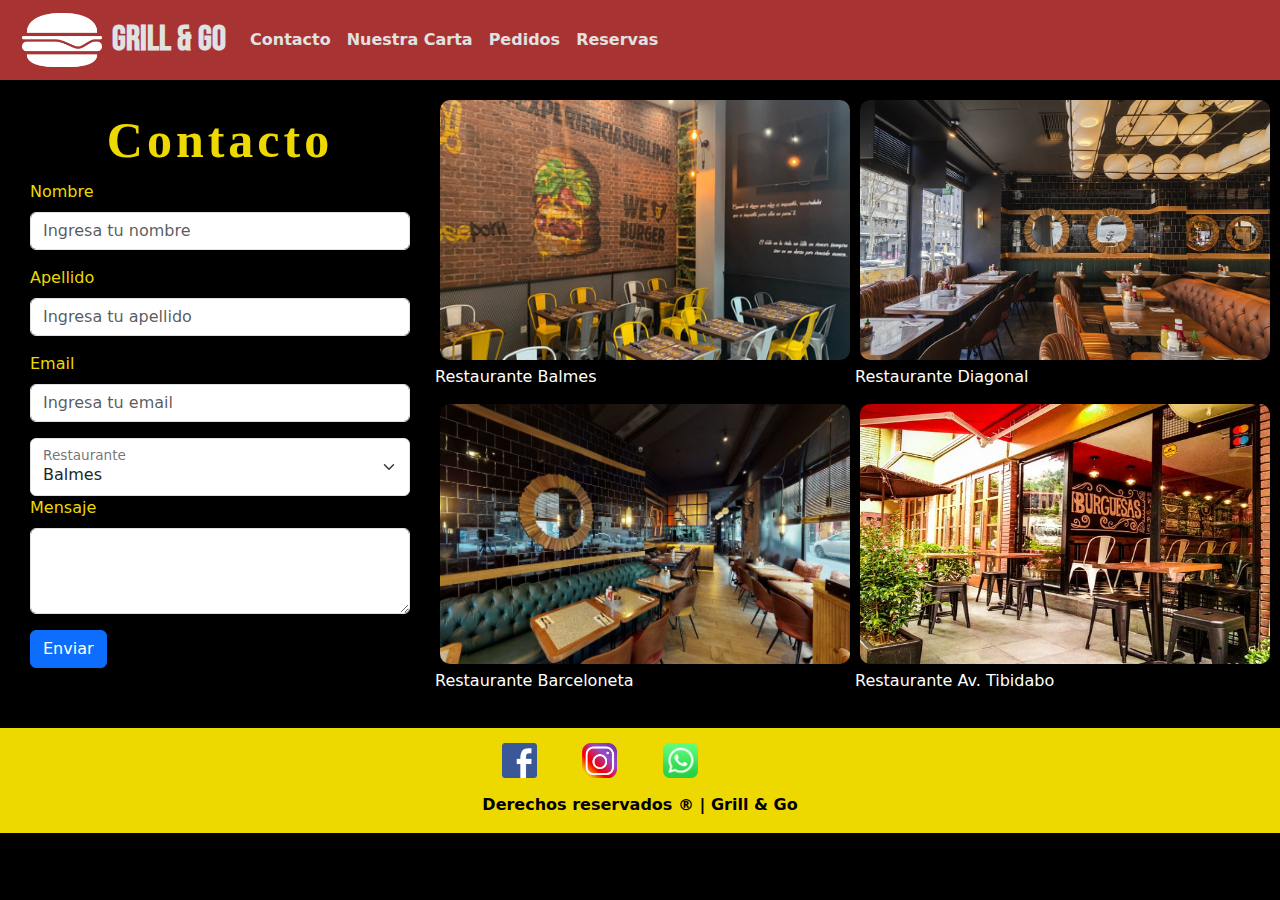
==== commit acb340de: "SEO agregado - entrega final ok" ====
--- a/pages/contacto.html
+++ b/pages/contacto.html
@@ -4,6 +4,8 @@
     <meta charset="UTF-8">
     <meta name="viewport" content="width=device-width, initial-scale=1.0">
     <title>Grill & Go | Contacto</title>
+    <meta name="description" content="Ponte en contacto con nosotros para cualquier pregunta o consulta. Estamos para ayudarte en lo que necesites.">
+    <meta name="keywords" content="Contacto, información, email, teléfono, formulario, consultas, preguntas, ayuda">
     <link rel="stylesheet" href="../css/bootstrap.min.css">
     <link rel="stylesheet" href="../scss/estilos.css">
     <link rel="preconnect" href="https://fonts.googleapis.com">
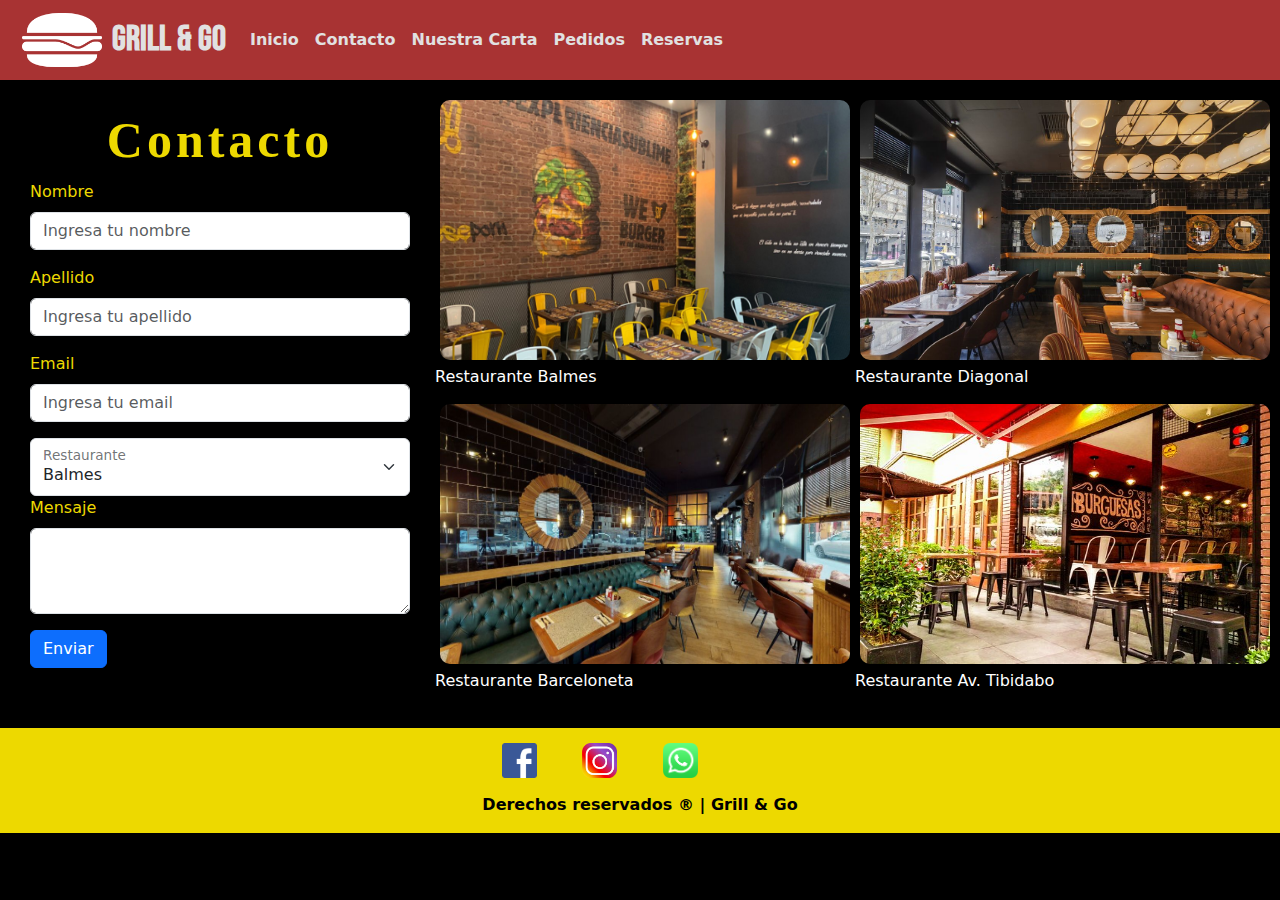
==== commit 30349d8e: "corregido 15.11.23" ====
--- a/pages/contacto.html
+++ b/pages/contacto.html
@@ -5,7 +5,7 @@
     <meta name="viewport" content="width=device-width, initial-scale=1.0">
     <title>Grill & Go | Contacto</title>
     <meta name="description" content="Ponte en contacto con nosotros para cualquier pregunta o consulta. Estamos para ayudarte en lo que necesites.">
-    <meta name="keywords" content="Contacto, información, email, teléfono, formulario, consultas, preguntas, ayuda">
+    <meta name="keywords" content="Contacto, información, email, teléfono, formulario, consultas, preguntas, ayuda.">
     <link rel="stylesheet" href="../css/bootstrap.min.css">
     <link rel="stylesheet" href="../scss/estilos.css">
     <link rel="preconnect" href="https://fonts.googleapis.com">
@@ -16,6 +16,8 @@
     <link href="https://fonts.googleapis.com/css2?family=Bebas+Neue&family=Permanent+Marker&display=swap" rel="stylesheet">
     <link rel="shortcut icon" href="../img/favicon.ico" type="image/x-icon">
     <link rel="icon" href="../img/favicon.ico" type="image/x-icon">
+    <link rel="stylesheet" href="https://cdnjs.cloudflare.com/ajax/libs/animate.css/4.1.1/animate.min.css"/>
+    <link href="https://unpkg.com/aos@2.3.1/dist/aos.css" rel="stylesheet">
 </head>
 <body>
     <header>
@@ -28,18 +30,21 @@
                 </button>
                 <div class="collapse navbar-collapse" id="navbarNav">
                     <ul class="navbar-nav">
-                    <li class="nav-item">
-                        <a class="nav-link" href="./contacto.html">Contacto</a>
-                    </li>
-                    <li class="nav-item">
-                        <a class="nav-link" href="./nuestra-carta.html">Nuestra Carta</a>
-                    </li>
-                    <li class="nav-item">
-                        <a class="nav-link" href="./pedidos.html">Pedidos</a>
-                    </li>
-                    <li class="nav-item">
-                        <a class="nav-link" href="./reservas.html">Reservas</a>
-                    </li>
+                        <li class="nav-item">
+                            <a class="nav-link" href="../index.html">Inicio</a>
+                        </li>
+                        <li class="nav-item">
+                            <a class="nav-link" href="./contacto.html">Contacto</a>
+                        </li>
+                        <li class="nav-item">
+                            <a class="nav-link" href="./nuestra-carta.html">Nuestra Carta</a>
+                        </li>
+                        <li class="nav-item">
+                            <a class="nav-link" href="./pedidos.html">Pedidos</a>
+                        </li>
+                        <li class="nav-item">
+                            <a class="nav-link" href="./reservas.html">Reservas</a>
+                        </li>
                     </ul>
                 </div>
             </div>
@@ -48,7 +53,7 @@
     <main>
         <div class="contenedor">
             <div class="formgrid">
-                <h2 class="contacto-1">Contacto</h2>
+                <h2 class="contacto-1 animate__animated animate__headShake">Contacto</h2>
                 <form class="enviar-form" action="./formulario-enviado.html" method="get">
                     <div class="mb-3">
                         <label for="exampleFormControlInput1" class="form-label">Nombre</label>
@@ -78,10 +83,10 @@
                     <button type="submit" class="btn btn-primary">Enviar</button>
                 </form>
             </div>
-            <div class="balmes"><img src="../img/restaurante1.jpg" alt="restaurante1">Restaurante Balmes</div>
-            <div class="diagonal"><img src="../img/restaurante2.jpg" alt="restaurante2">Restaurante Diagonal</div>
-            <div class="barceloneta"><img src="../img/restaurante3.jpg" alt="restaurante3">Restaurante Barceloneta</div>
-            <div class="tibidabo"><img src="../img/restaurante4.jpg" alt="restaurante4">Restaurante Av. Tibidabo</div>
+            <div class="balmes animate__animated animate__lightSpeedInLeft"><img src="../img/restaurante1.jpg" alt="restaurante1">Restaurante Balmes</div>
+            <div class="diagonal animate__animated animate__lightSpeedInRight"><img src="../img/restaurante2.jpg" alt="restaurante2">Restaurante Diagonal</div>
+            <div class="barceloneta animate__animated animate__lightSpeedInLeft"><img src="../img/restaurante3.jpg" alt="restaurante3">Restaurante Barceloneta</div>
+            <div class="tibidabo animate__animated animate__lightSpeedInRight"><img src="../img/restaurante4.jpg" alt="restaurante4">Restaurante Av. Tibidabo</div>
         </div>
     </main>
     <footer>
@@ -93,5 +98,9 @@
         </div>
     </footer>
     <script src="../js/bootstrap.bundle.min.js"></script>
+    <script src="https://unpkg.com/aos@2.3.1/dist/aos.js"></script>
+    <script>
+        AOS.init();
+    </script>
 </body>
 </html>--- a/scss/estilos.css
+++ b/scss/estilos.css
@@ -15,6 +15,7 @@
 }
 body header .navbar.navbar-expand-lg.bg-body-tertiary .container-fluid {
   background-color: rgb(168, 51, 51);
+  width: 100%;
 }
 body header .navbar.navbar-expand-lg.bg-body-tertiary .container-fluid .navbar-brand {
   margin-left: 10px;
@@ -262,7 +263,8 @@
 }
 .contenedor-reservas .hambur4 img {
   width: 475px;
-  height: 450px;
+  height: 425px;
+  margin-top: 20px;
 }
 
 /* PAGINA CONTACTO */
@@ -324,7 +326,7 @@
 /* PAGINA PEDIDOS */
 /* PAGINA PEDIDOS */
 /* PAGINA PEDIDOS */
-.mas-pedidos {
+main .mas-pedidos {
   margin-top: 20px;
   margin-bottom: 30px;
   font-family: "Permanent Marker", cursive;
@@ -423,6 +425,7 @@
   align-items: center;
   text-align: center;
   width: 475px;
+  font-size: 15px;
 }
 .hamburguesa1 .titulo-pedido,
 .hamburguesa2 .titulo-pedido,
@@ -1899,7 +1902,7 @@
   .contenedor-principal {
     display: grid;
     grid-template-columns: 1fr;
-    grid-template-rows: 0.4fr 0.3fr 0.3fr 0.4fr;
+    grid-template-rows: 0.4fr 1fr 1fr 0.6fr;
     grid-template-areas: "principal-1" "principal-2" "img-reserva-main" "iframe-maps";
   }
   .contenedor-principal .principal-1 {
@@ -1961,24 +1964,26 @@
   }
   .contenedor-principal .principal-2 .principal-2-1 {
     height: 350px;
-    width: 290px;
+    width: 460px;
     margin-top: 40px;
     margin: 10px auto;
     justify-content: center;
   }
   .contenedor-principal .principal-2 .principal-2-1 h2 {
-    display: none;
     font-size: 20px;
     letter-spacing: 4px;
     text-align: center;
   }
   .contenedor-principal .principal-2 .principal-2-1 .text1 {
-    display: none;
+    font-size: 13px;
+    width: 460px;
+    margin: auto;
+    text-align: center;
   }
   .contenedor-principal .img-reserva-main {
     width: 90%;
     margin: 10px auto;
-    margin-top: 25px;
+    margin-top: 350px;
     justify-content: center;
     height: 200px;
   }
@@ -2071,24 +2076,26 @@
   }
   .contenedor-principal .principal-2 .principal-2-1 {
     height: 350px;
-    width: 290px;
+    width: 390px;
     margin-top: 40px;
     margin: 10px auto;
     justify-content: center;
   }
   .contenedor-principal .principal-2 .principal-2-1 h2 {
-    display: none;
     font-size: 20px;
     letter-spacing: 4px;
     text-align: center;
   }
   .contenedor-principal .principal-2 .principal-2-1 .text1 {
-    display: none;
+    font-size: 13px;
+    width: 390px;
+    margin: auto;
+    text-align: center;
   }
   .contenedor-principal .img-reserva-main {
     width: 95%;
     margin: 10px auto;
-    margin-top: 10px;
+    margin-top: 390px;
     justify-content: center;
     height: 200px;
   }
@@ -2181,23 +2188,26 @@
   }
   .contenedor-principal .principal-2 .principal-2-1 {
     height: 350px;
-    width: 290px;
+    width: 310px;
     margin-top: 40px;
     margin: 10px auto;
     justify-content: center;
   }
   .contenedor-principal .principal-2 .principal-2-1 h2 {
-    display: none;
     font-size: 20px;
     letter-spacing: 4px;
     text-align: center;
   }
   .contenedor-principal .principal-2 .principal-2-1 .text1 {
-    display: none;
+    font-size: 13px;
+    width: 310px;
+    margin: auto;
+    text-align: center;
   }
   .contenedor-principal .img-reserva-main {
     width: 95%;
     margin: 0px auto;
+    margin-top: 450px;
     justify-content: center;
     height: 200px;
   }
@@ -2221,8 +2231,8 @@
     justify-content: center;
   }
   .contenedor-principal .iframe-maps iframe {
-    width: 300px;
-    height: 250px;
+    width: 310px;
+    height: 310px;
   }
 }
 @media screen and (max-width: 320px) {
@@ -2810,8 +2820,8 @@
     margin-top: 40px;
   }
   .contenedor-reservas .hambur1 img {
-    width: 450px;
-    height: 400px;
+    width: 400px;
+    height: 350px;
     margin: 1px 1px;
     justify-content: center;
     align-items: center;
@@ -2852,8 +2862,8 @@
   .contenedor-reservas {
     display: grid;
     grid-template-columns: 1fr;
-    grid-template-rows: 1fr;
-    grid-template-areas: "formulario";
+    grid-template-rows: 1fr 0.3fr 0.3fr 0.3fr 0.3fr;
+    grid-template-areas: "formulario" "hambur1" "hambur2" "hambur3" "hambur4";
     justify-content: center;
     align-items: center;
   }
@@ -2895,6 +2905,38 @@
   .contenedor-reservas .hambur2 img,
   .contenedor-reservas .hambur3 img,
   .contenedor-reservas .hambur4 img {
-    display: none;
+    max-width: 100%;
+    height: auto;
+    margin: 10px auto;
+    justify-content: center;
+    align-items: center;
+  }
+  .contenedor-reservas .hambur1 img {
+    width: 300px;
+    height: 250px;
+    margin: 1px 1px;
+    justify-content: center;
+    align-items: center;
+  }
+  .contenedor-reservas .hambur2 img {
+    width: 300px;
+    height: 250px;
+    margin: 1px 1px;
+    justify-content: center;
+    align-items: center;
+  }
+  .contenedor-reservas .hambur3 img {
+    width: 300px;
+    height: 250px;
+    margin: 1px 1px;
+    justify-content: center;
+    align-items: center;
+  }
+  .contenedor-reservas .hambur4 img {
+    width: 300px;
+    height: 300px;
+    margin: 1px 1px;
+    justify-content: center;
+    align-items: center;
   }
 }/*# sourceMappingURL=estilos.css.map */